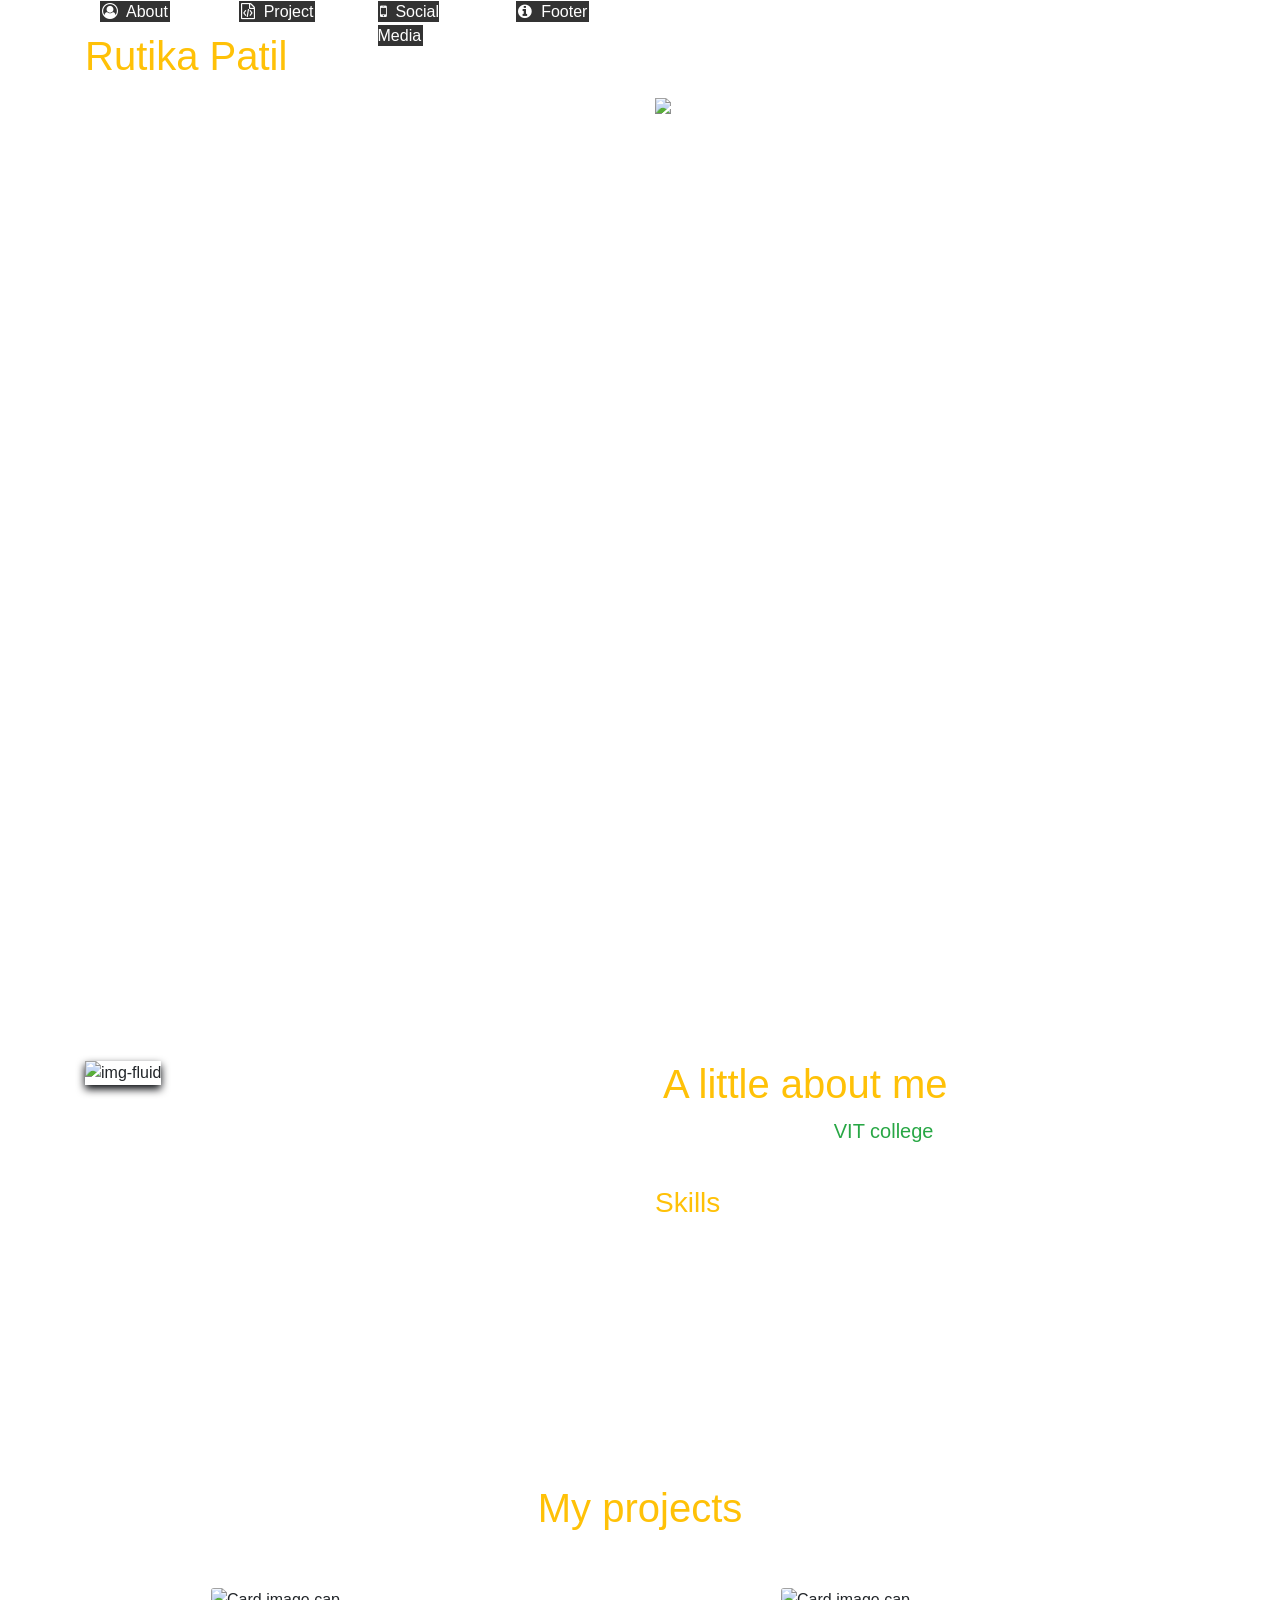
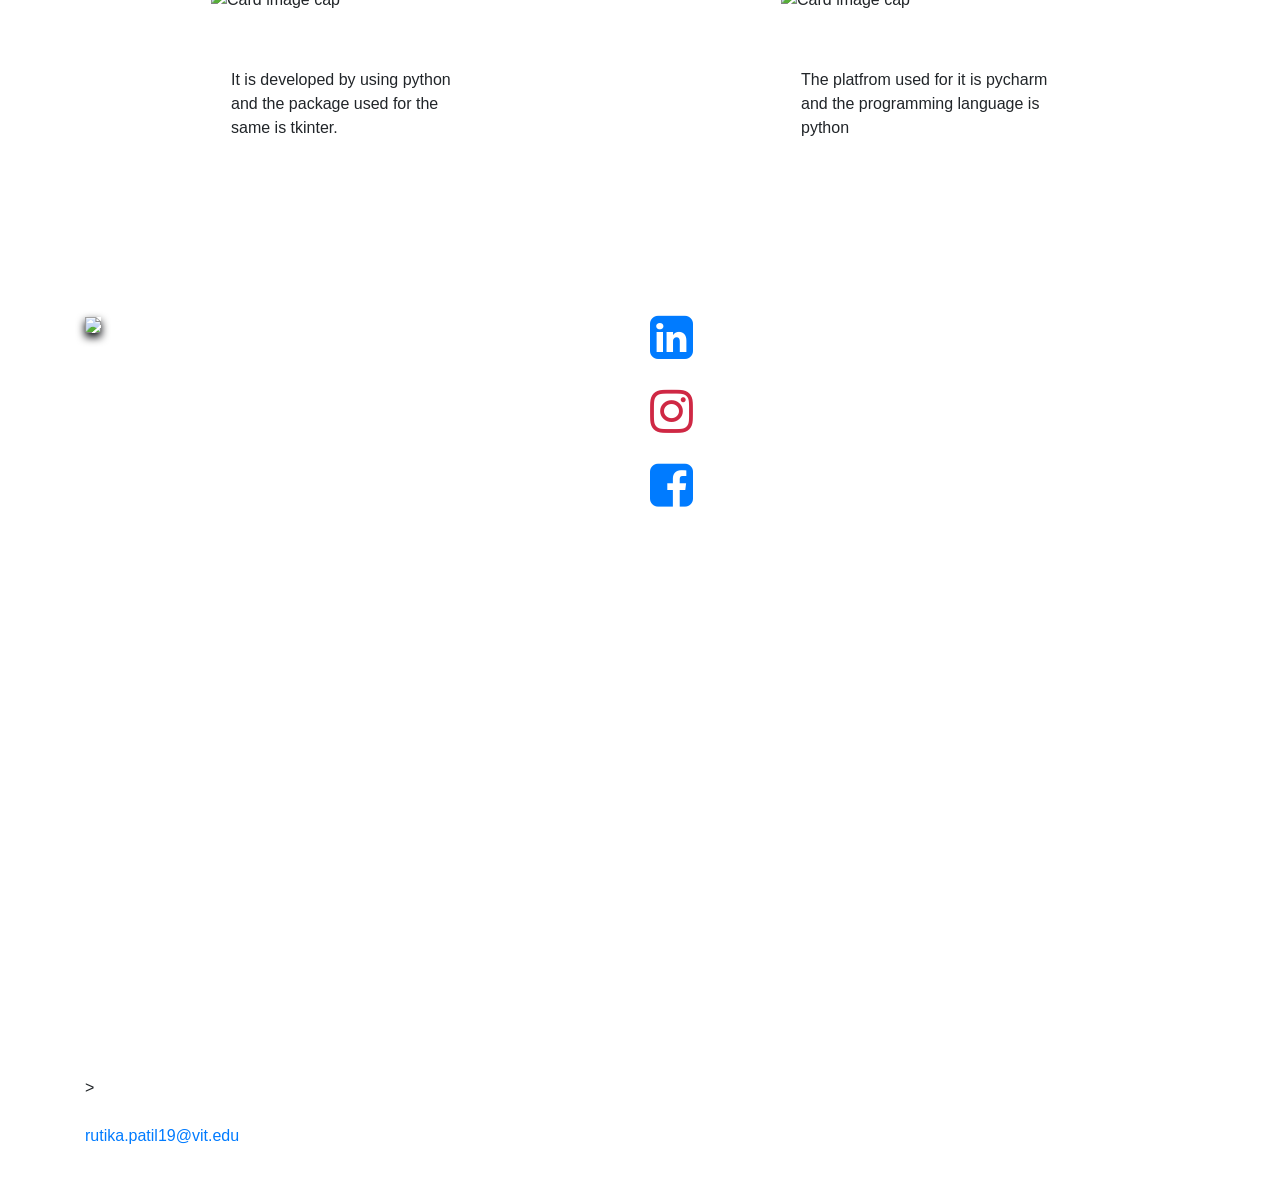
==== index.html @ dd82b7a8 "Add" ====
<!doctype html>
<html lang="en">
  <head>
    <title>Portfolio</title>
    <!-- Required meta tags -->
    <meta charset="utf-8">
    <meta name="viewport" content="width=device-width, initial-scale=1, shrink-to-fit=no">
    <meta name="viewport" content="width=device-width, initial-scale=1.0" >
    <link rel="icon" href="Images/R.png">
    <!-- Bootstrap CSS -->
    <link rel="stylesheet" href="https://stackpath.bootstrapcdn.com/bootstrap/4.3.1/css/bootstrap.min.css" integrity="sha384-ggOyR0iXCbMQv3Xipma34MD+dH/1fQ784/j6cY/iJTQUOhcWr7x9JvoRxT2MZw1T" crossorigin="anonymous">
    <link rel="stylesheet" href="Trf_port.css">
    <link rel="stylesheet" href="https://stackpath.bootstrapcdn.com/font-awesome/4.7.0/css/font-awesome.min.css">
    
  </head>
  <body>
    <div class="container fixed-top">
        <div class="col-6">  
            <div class="row">
                <div class="col-3">
                    <a href="#about" class="text-white navigation-link"><i class="fa fa-user-circle-o" aria-hidden="true"></i> &nbsp;About</a>
                </div>
                <div class="col-3">
                    <a href="#project" class="text-white navigation-link"><i class="fa fa-file-code-o" aria-hidden="true"></i> &nbsp;Project</a>
                </div>
                <div class="col-3">
                    <a href="#media" class="text-white navigation-link"><i class="fa fa-mobile" aria-hidden="true"></i> &nbsp;Social Media</a>
                </div>
                <div class="col-3">
                    <a href="#footer" class="text-white navigation-link"><i class="fa fa-info-circle" aria-hidden="true"></i> &nbsp;Footer</a>
                </div>
            </div>
        </div>  
    </div> 
     
    
    <div class="container main-container">
       <div class="row main_row">
           <div class="col-6">
               
             
              <h1 class="text-warning">Rutika Patil</h1>
              <h3 class="text-white">B.tech Student</h3>  
           </div>
           <div class="col-6 mt-5">
              <img src="Images/girl.png" class="fit">
           </div>
       </div>
    </div>
    <br><br>
    <div id="about" class="container mt-3 pt-5" >
        <div class="row row1 mt-5" >
            <div class="col-6">
                <img src="Images/web1.png" alt="img-fluid">
            </div>
            <div class="col-6  text-white">
                
                <h1 class="text-warning ml-2">A little about me</h1>
                <p>I am student.Currently in <span class="text-success" style="font-size: 20px;">VIT college</span> pusuing Computer engineering.
                    <br>My feild of intrests are web development and cyber security<br>
                    <h3 class="text-warning">Skills</h3>
                    <p>
                        <table>
                            <tr>
                                <th>No.&nbsp;</th>
                                <th>Language &nbsp;</th>
                                <th>Experience</th>
                            </tr>
                            <tr>
                                <td>1</td>
                                <td>Python</td>
                                <td><i class="fa fa-star" aria-hidden="true"></i>
                                    <i class="fa fa-star" aria-hidden="true"></i>
                                    <i class="fa fa-star" aria-hidden="true"></i>
                                    <i class="fa fa-star-half" aria-hidden="true"></i>
                                </td>
                            </tr>
                            <tr>
                                <td>2</td>
                                <td>C language</td>
                                <td><i class="fa fa-star" aria-hidden="true"></i>
                                    <i class="fa fa-star" aria-hidden="true"></i>
                                    <i class="fa fa-star" aria-hidden="true"></i></td>
                            </tr>
                            <tr>
                                <td>3</td>
                                <td>C++</td>
                                <td><i class="fa fa-star" aria-hidden="true"></i>
                                    <i class="fa fa-star" aria-hidden="true"></i>
                                </td>
                            
                            </tr>
                
                        </table>
                    </p>
                </p>
                
            </div>
        </div>
    </div>
    <br><br><br><br>
    <div id="project" class="container main-container">
        <h1 class="text-warning mb-5 pb-2" style="text-align: center;">My projects</h1>
        <div class="row">
            <div class="col-6">   
                <div class="card-image" style="width: 18rem;">
                    <img class="card-img" src="Images/p2.png" alt="Card image cap">
                    <div class="card-body">
                       <h5 class="card-title text-white" style="text-align: center;">Quiz Desktop Application</h5>
                       <p>It is developed by using python and the package used for the same is tkinter.</p>
                    </div>
                </div>
            </div>
            <div class="col-6">   
                <div class="card-image" style="width: 18rem;">
                    <img class="card-img" src="Images/p2.png" alt="Card image cap">
                    <div class="card-body">
                        <h5 class="card-title text-white" style="text-align: center;">Car Racing Game</h5>
                        <p >The platfrom used for it is pycharm and the programming language is python</p>
                    </div>
                </div>
            </div>
         
   
    <div id="media" class="container main-container">
        <h1 class="text-white mb-5 pb-2" style="text-align: center;">Social Media</h1>
        <div class="row">
            <div class="col-6">
        <div class="social img">
            <img src="Images/media.png">
        </div>
    </div>
        <div class="text-white" >
            <div class="col-6">
                
                <div class="row">
                <a href="www.linkedin.com/in/rutika-patil">
                <i class="fa fa-linkedin-square" id="icon" aria-hidden="true"style="font-size: 50px;"></i>&nbsp;&nbsp;&nbsp;</a>
            </div>
            <div class="row">
                <a href="https://instagram.com/rutika_3141?igshid=lzk1i1dpscgb">
                <i class="fa fa-instagram" id="icon" aria-hidden="true" style="font-size: 50px; color: rgb(207, 40, 68)"></i>&nbsp;&nbsp;&nbsp;</a>
                </div>
            <div class="row">
                <a href="https://www.facebook.com/rutika.patil.98871174">
                <i class="fa fa-facebook-square" id="icon" aria-hidden="true"style="font-size: 50px;" style="color: rgb(15, 15, 78);"></i></a>
            </div>
            </div>
        </div>
        </div>
    </div>
    </div>
>
        
    <footer id="footer">
        <p class="text-white">Rutika Patil<br>
        <a href="rutika.patil19@vit.edu">rutika.patil19@vit.edu</a><br>
        <a href="file:///E:\notes\Rutika RESUME.docx" class="text-white" >Download Resume!!</a>
    </p>
      </footer>
   
    <!-- Optional JavaScript -->
    <!-- jQuery first, then Popper.js, then Bootstrap JS -->
    <script src="https://code.jquery.com/jquery-3.3.1.slim.min.js" integrity="sha384-q8i/X+965DzO0rT7abK41JStQIAqVgRVzpbzo5smXKp4YfRvH+8abtTE1Pi6jizo" crossorigin="anonymous"></script>
    <script src="https://cdnjs.cloudflare.com/ajax/libs/popper.js/1.14.7/umd/popper.min.js" integrity="sha384-UO2eT0CpHqdSJQ6hJty5KVphtPhzWj9WO1clHTMGa3JDZwrnQq4sF86dIHNDz0W1" crossorigin="anonymous"></script>
    <script src="https://stackpath.bootstrapcdn.com/bootstrap/4.3.1/js/bootstrap.min.js" integrity="sha384-JjSmVgyd0p3pXB1rRibZUAYoIIy6OrQ6VrjIEaFf/nJGzIxFDsf4x0xIM+B07jRM" crossorigin="anonymous"></script>
    <script src="https://ajax.googleapis.com/ajax/libs/jquery/3.3.1/jquery.min.js"></script>
<script>
$(document).ready(function(){
  // Add smooth scrolling to all links
  $("a").on('click', function(event) {

    // Make sure this.hash has a value before overriding default behavior
    if (this.hash !== "") {
      // Prevent default anchor click behavior
      event.preventDefault();

      // Store hash
      var hash = this.hash;

      // Using jQuery's animate() method to add smooth page scroll
      // The optional number (800) specifies the number of milliseconds it takes to scroll to the specified area
      $('html, body').animate({
        scrollTop: $(hash).offset().top
      }, 1000, function(){

        // Add hash (#) to URL when done scrolling (default click behavior)
        window.location.hash = hash;
      });
    } // End if
  });
});
</script>  
</body>
</html>
---- Trf_port.css ----
body
{
    background: url("Images/2.jpg");
    scroll-behavior: smooth;
    background-repeat: no-repeat;
    background-size: 100% 100%;
    
    
}


.navigation-link
{
    border: 2px solid transparent;
    background-color: rgba(0, 0, 0, 0.8);
}

.navigation-link:hover
{
    text-decoration: none;
    border-bottom: 2px solid yellow;
    transition: 0.5s ease;
}

.main-container
{
    min-height: 100vh;
    padding-top: 2rem;
}



.main_row
{
    display: flex;
    justify-content: center;
    align-items: center;
    
   
}

.main_row img
{
    /*resize the image according to size of browser*/
    max-width: 100%;
    max-height: auto;
    margin: auto;
    
}

.main_row img:hover
{
    
    transition: 0.5;
    color: white;
    opacity: 0.8;
}

.social img
{
    max-width: 100%;
    max-height: 100vh;
    margin: auto; 
    box-shadow: 0 4px 8px 0 rgb(0, 3, 7);  
}


.row1 img
{
    max-width: 100%;
    max-height: 100vh;
    margin: auto;
    box-shadow: 0 4px 8px 0  rgb(0, 3, 7);
}
.card-image{
    
    max-width: 100%;
    max-height: 100vh;
    margin: auto; 
}

#icon
{
    margin-left: 10px;
}
.card-image:hover
{
    box-shadow:0 4px 8px 0 rgba(0, 0, 0, 0.8);
    transition: 0.5;
    color: white;
    opacity: 0.8;
    

}
.resume img
{
    
    height: 300px;
    width: 700px;
     
}
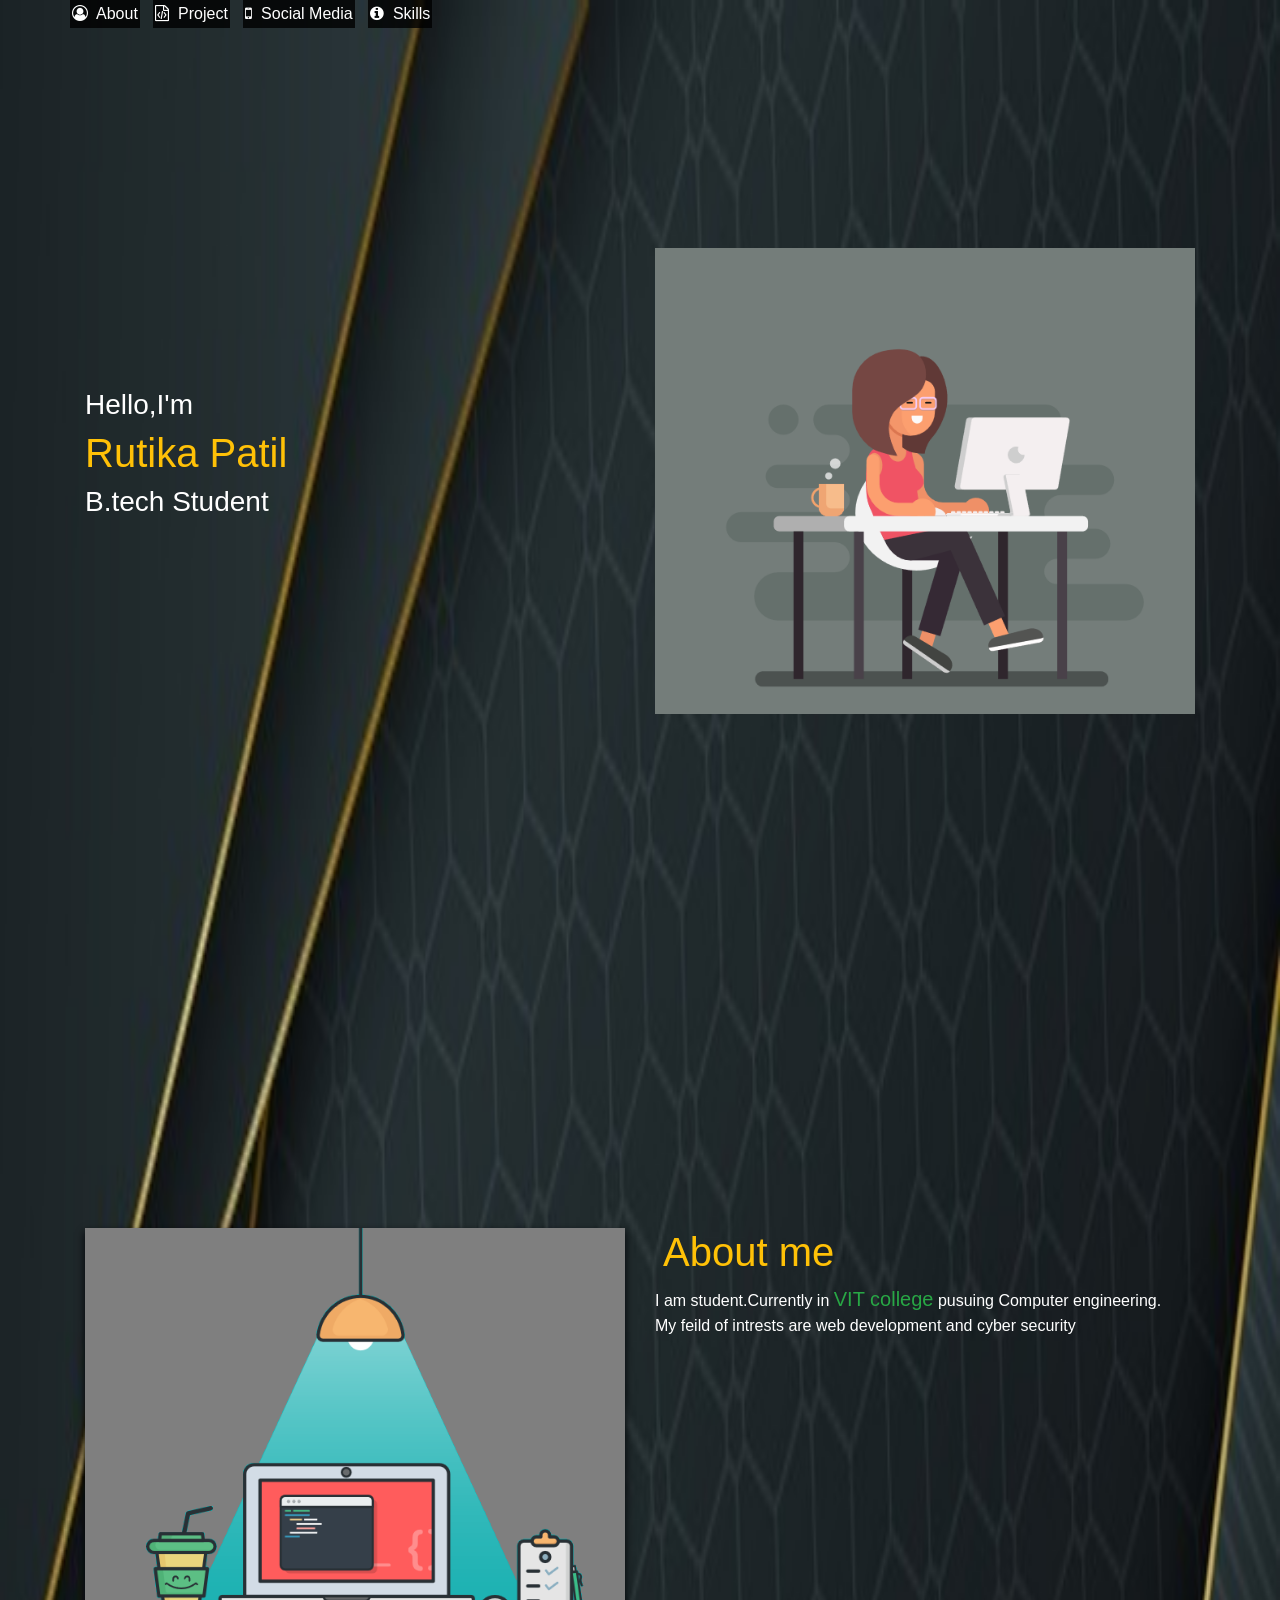
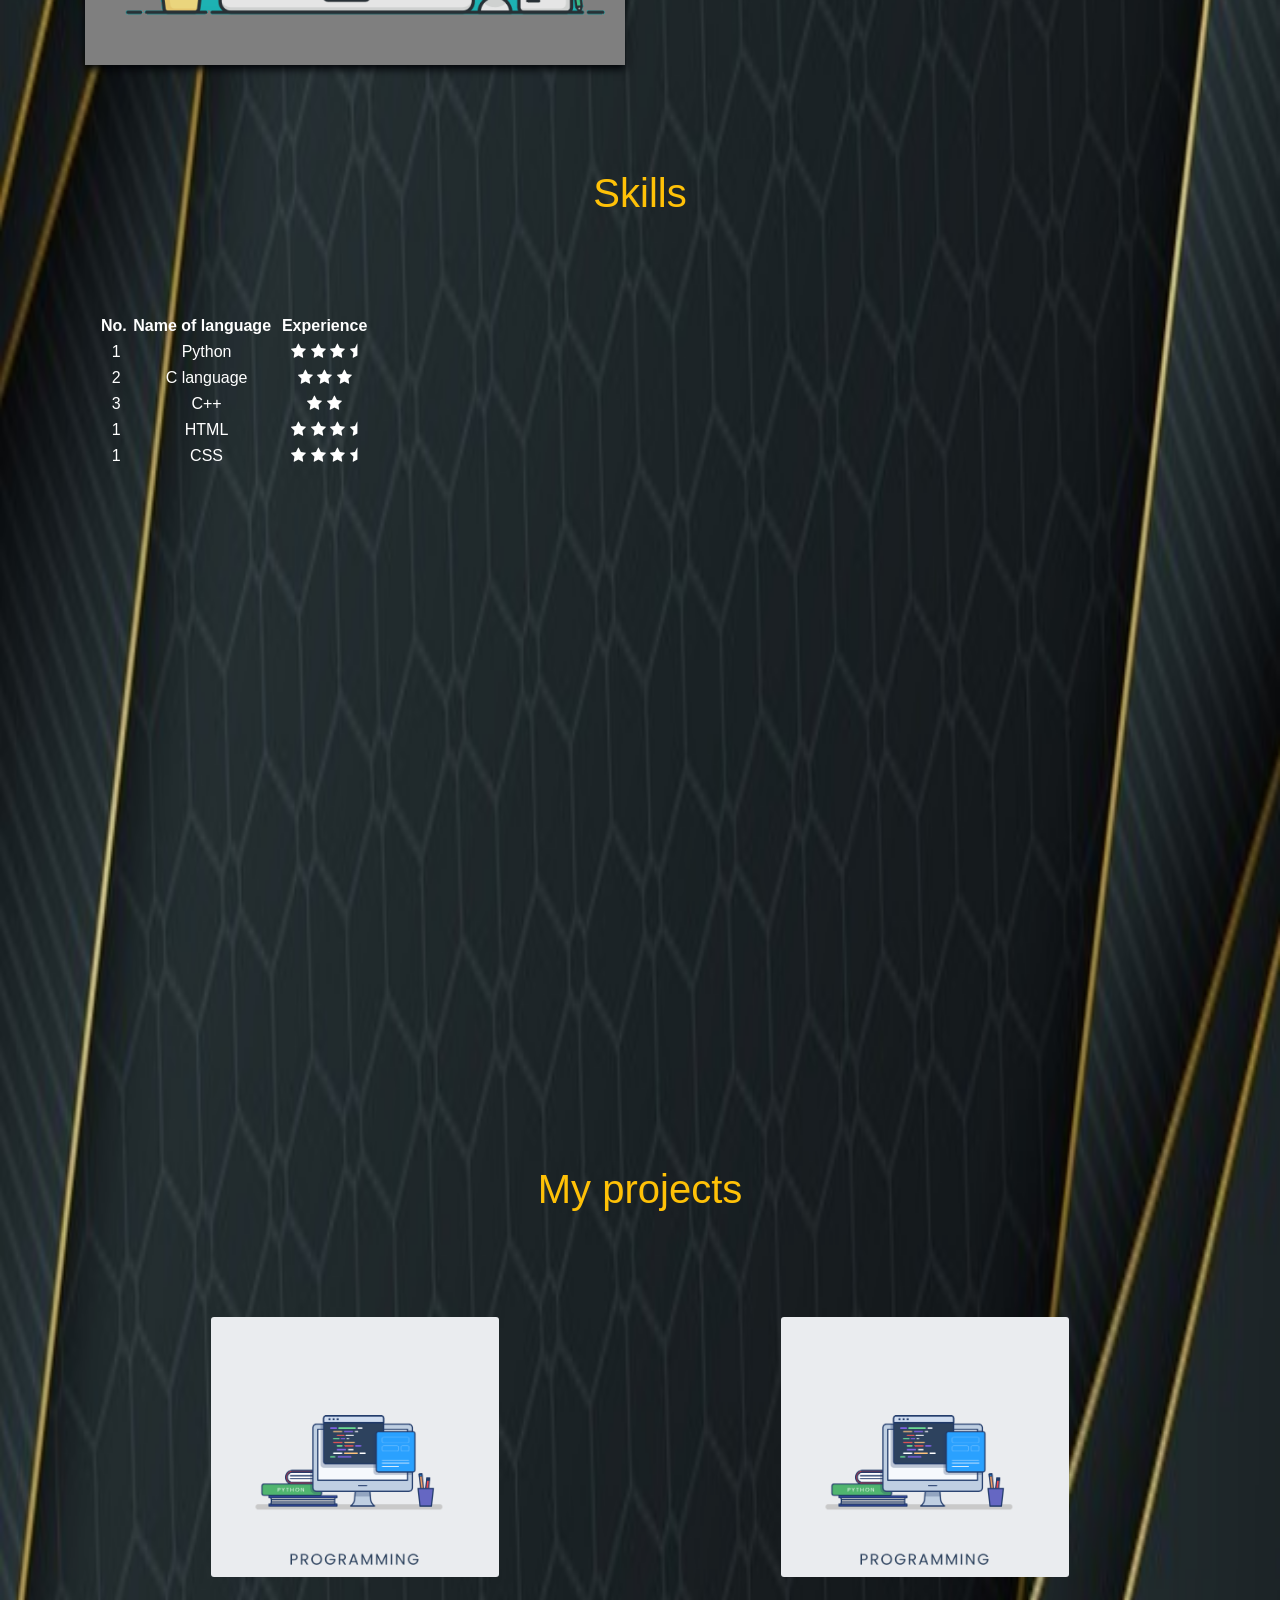
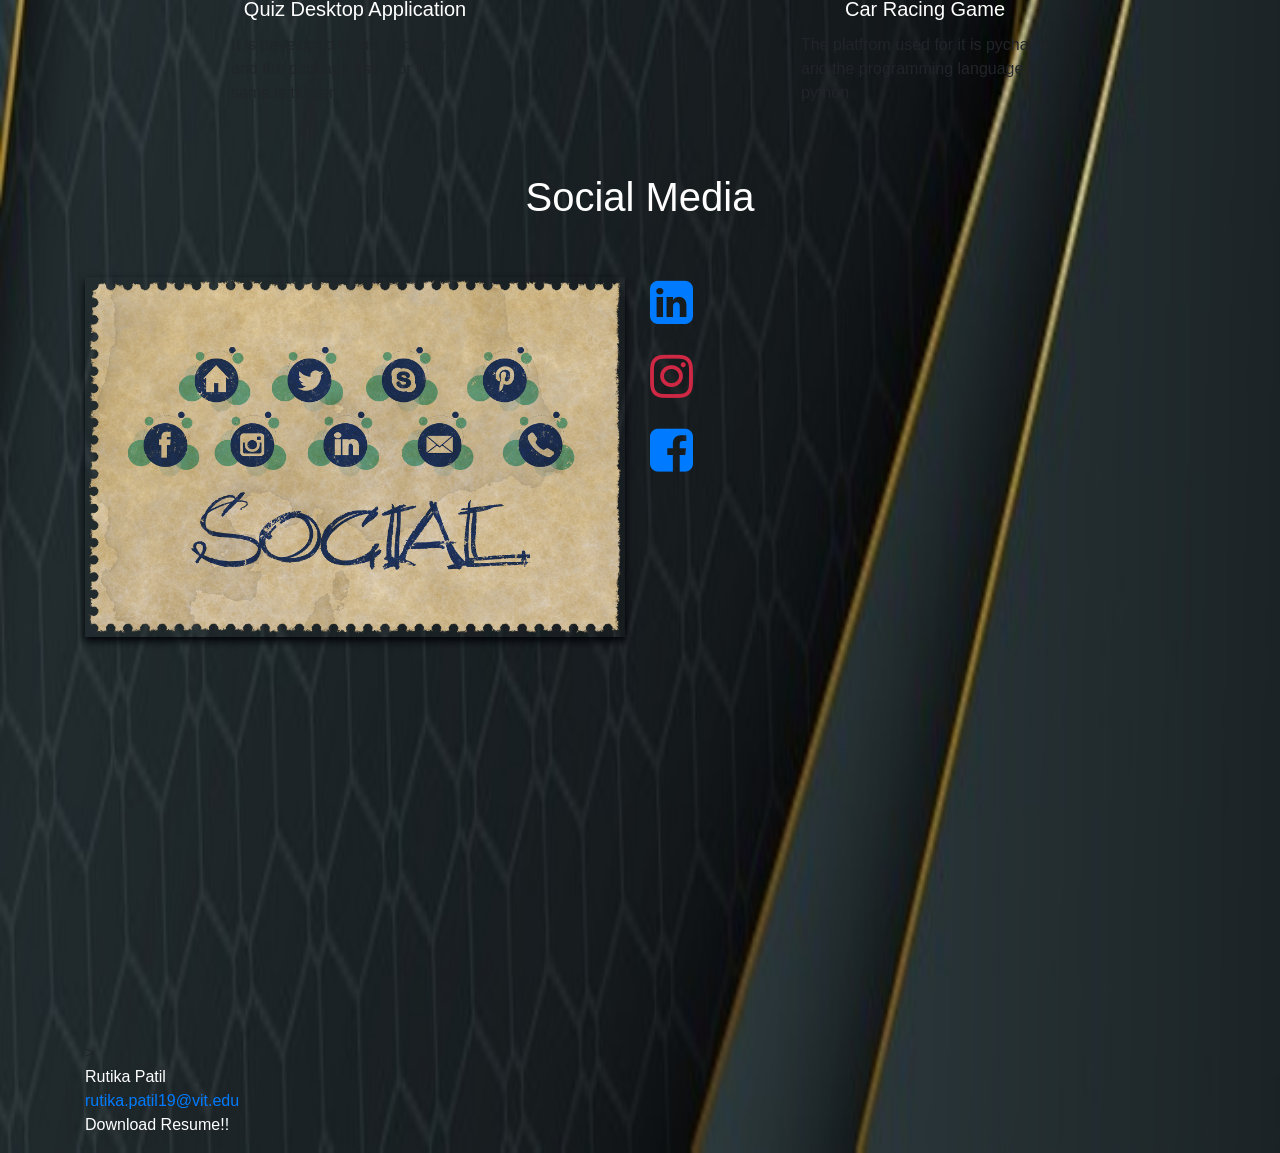
==== commit 044f14d9: "Add" ====
--- a/index.html
+++ b/index.html
@@ -15,30 +15,33 @@
   </head>
   <body>
     <div class="container fixed-top">
-        <div class="col-6">  
+         
             <div class="row">
-                <div class="col-3">
+               
                     <a href="#about" class="text-white navigation-link"><i class="fa fa-user-circle-o" aria-hidden="true"></i> &nbsp;About</a>
-                </div>
-                <div class="col-3">
+                
+                &nbsp; &nbsp;
+                
                     <a href="#project" class="text-white navigation-link"><i class="fa fa-file-code-o" aria-hidden="true"></i> &nbsp;Project</a>
-                </div>
-                <div class="col-3">
+                
+                &nbsp; &nbsp;
+                
                     <a href="#media" class="text-white navigation-link"><i class="fa fa-mobile" aria-hidden="true"></i> &nbsp;Social Media</a>
-                </div>
-                <div class="col-3">
-                    <a href="#footer" class="text-white navigation-link"><i class="fa fa-info-circle" aria-hidden="true"></i> &nbsp;Footer</a>
-                </div>
+               
+                &nbsp; &nbsp;
+               
+                    <a href="#footer" class="text-white navigation-link"><i class="fa fa-info-circle" aria-hidden="true"></i> &nbsp;Skills</a>
+               
             </div>
         </div>  
     </div> 
-     
+    <br> <br> <br> <br><br><br><br>
     
     <div class="container main-container">
        <div class="row main_row">
            <div class="col-6">
-               
              
+              <h3 class="text-white">Hello,I'm</h3>
               <h1 class="text-warning">Rutika Patil</h1>
               <h3 class="text-white">B.tech Student</h3>  
            </div>
@@ -55,15 +58,20 @@
             </div>
             <div class="col-6  text-white">
                 
-                <h1 class="text-warning ml-2">A little about me</h1>
+                <h1 class="text-warning ml-2">About me</h1>
                 <p>I am student.Currently in <span class="text-success" style="font-size: 20px;">VIT college</span> pusuing Computer engineering.
                     <br>My feild of intrests are web development and cyber security<br>
-                    <h3 class="text-warning">Skills</h3>
-                    <p>
-                        <table>
-                            <tr>
+                </div>  
+        </div>       
+                <div id="footer" class="container main-container" style="text-align: center;">
+                    <br><br><br>
+                    <h1 class="text-warning">Skills</h1>
+                    <p style="text-align: center;">
+                        <br><br><br>
+                        <table class="text-white" >
+                            <tr >
                                 <th>No.&nbsp;</th>
-                                <th>Language &nbsp;</th>
+                                <th>Name of language &nbsp;</th>
                                 <th>Experience</th>
                             </tr>
                             <tr>
@@ -81,7 +89,7 @@
                                 <td><i class="fa fa-star" aria-hidden="true"></i>
                                     <i class="fa fa-star" aria-hidden="true"></i>
                                     <i class="fa fa-star" aria-hidden="true"></i></td>
-                            </tr>
+                            </tr >
                             <tr>
                                 <td>3</td>
                                 <td>C++</td>
@@ -89,18 +97,38 @@
                                     <i class="fa fa-star" aria-hidden="true"></i>
                                 </td>
                             
+                            </tr>
+                            <tr>
+                                <td>1</td>
+                                <td>HTML</td>
+                                <td><i class="fa fa-star" aria-hidden="true"></i>
+                                    <i class="fa fa-star" aria-hidden="true"></i>
+                                    <i class="fa fa-star" aria-hidden="true"></i>
+                                    <i class="fa fa-star-half" aria-hidden="true"></i>
+                                </td>
+                            </tr>
+                            <tr>
+                                <td>1</td>
+                                <td>CSS</td>
+                                <td><i class="fa fa-star" aria-hidden="true"></i>
+                                    <i class="fa fa-star" aria-hidden="true"></i>
+                                    <i class="fa fa-star" aria-hidden="true"></i>
+                                    <i class="fa fa-star-half" aria-hidden="true"></i>
+                                </td>
                             </tr>
                 
                         </table>
                     </p>
                 </p>
-                
+            </div>  
             </div>
         </div>
     </div>
     <br><br><br><br>
     <div id="project" class="container main-container">
+        <br><br><br>
         <h1 class="text-warning mb-5 pb-2" style="text-align: center;">My projects</h1>
+        <br><br>
         <div class="row">
             <div class="col-6">   
                 <div class="card-image" style="width: 18rem;">
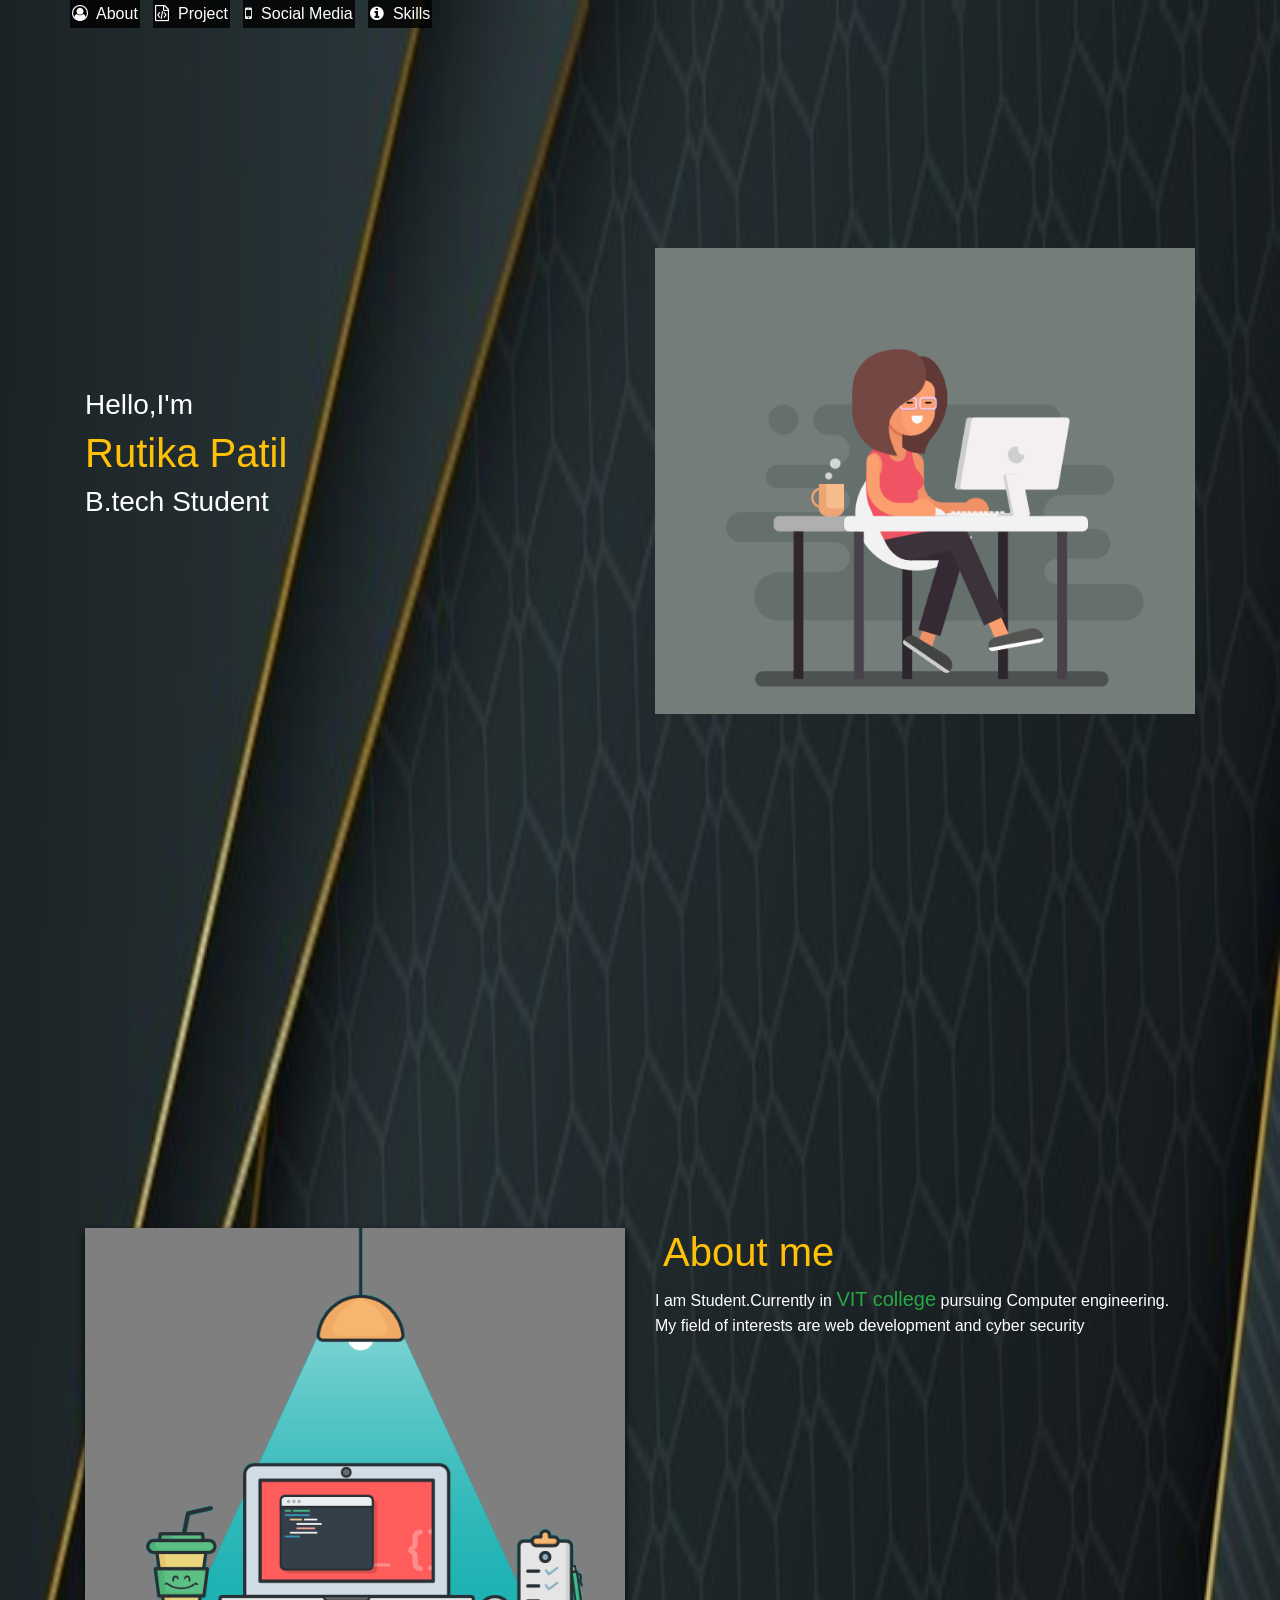
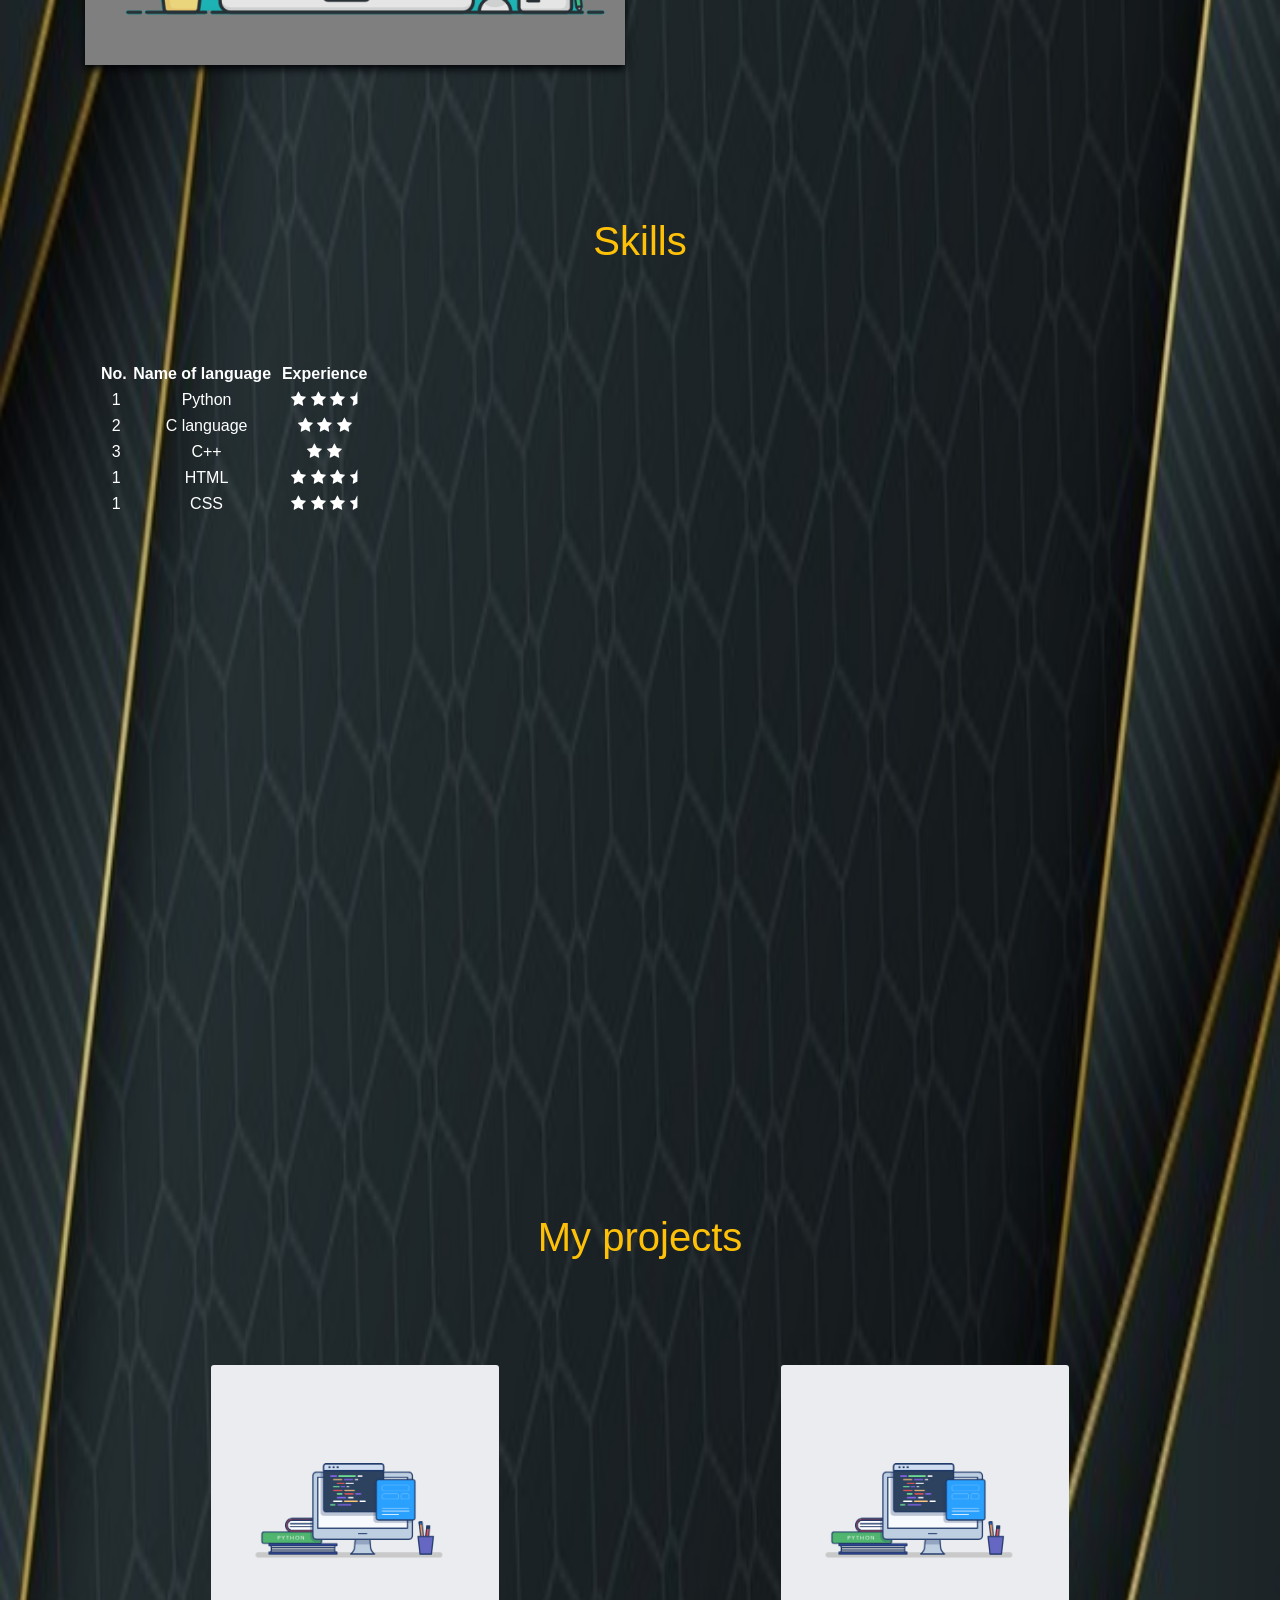
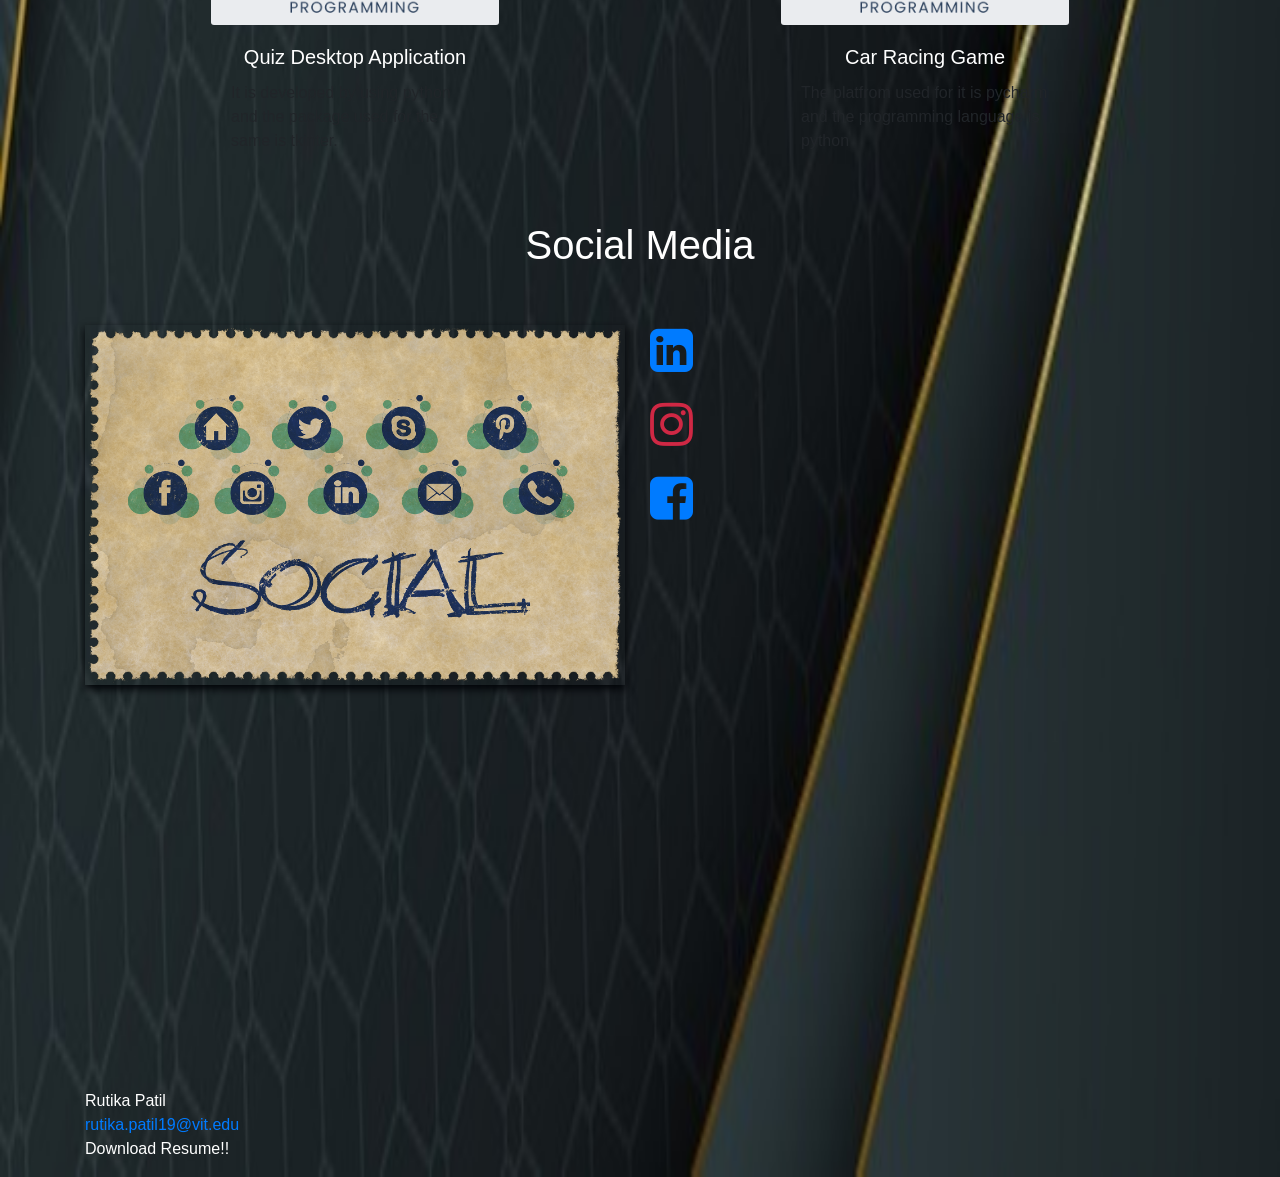
==== commit 501d8a70: "Add" ====
--- a/index.html
+++ b/index.html
@@ -59,10 +59,11 @@
             <div class="col-6  text-white">
                 
                 <h1 class="text-warning ml-2">About me</h1>
-                <p>I am student.Currently in <span class="text-success" style="font-size: 20px;">VIT college</span> pusuing Computer engineering.
-                    <br>My feild of intrests are web development and cyber security<br>
+                <p>I am Student.Currently in <span class="text-success" style="font-size: 20px;">VIT college</span> pursuing Computer engineering.
+                    <br>My field of interests are web development and cyber security<br>
                 </div>  
         </div>       
+        <br><br>
                 <div id="footer" class="container main-container" style="text-align: center;">
                     <br><br><br>
                     <h1 class="text-warning">Skills</h1>
@@ -178,12 +179,12 @@
         </div>
     </div>
     </div>
->
+
         
     <footer id="footer">
         <p class="text-white">Rutika Patil<br>
         <a href="rutika.patil19@vit.edu">rutika.patil19@vit.edu</a><br>
-        <a href="file:///E:\notes\Rutika RESUME.docx" class="text-white" >Download Resume!!</a>
+        <a href="file:/// RESUME.docx" class="text-white" >Download Resume!!</a>
     </p>
       </footer>
    
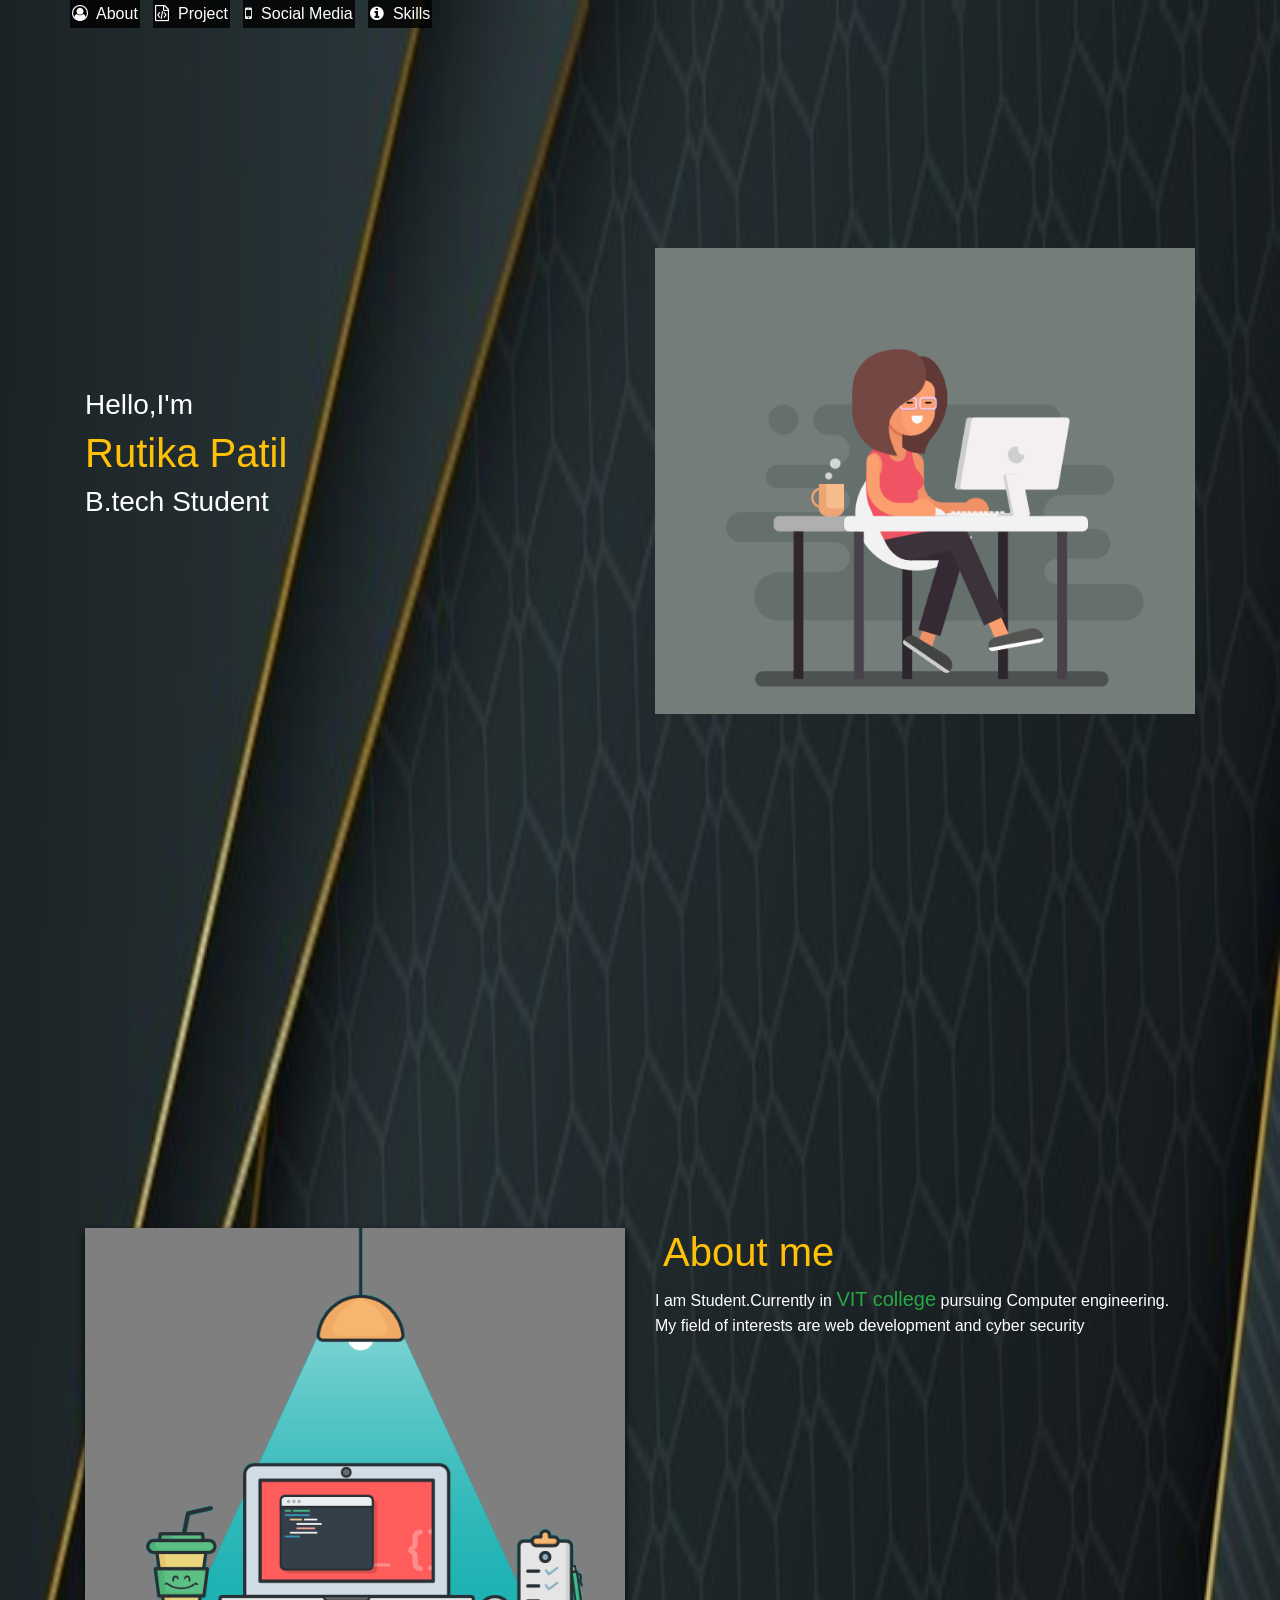
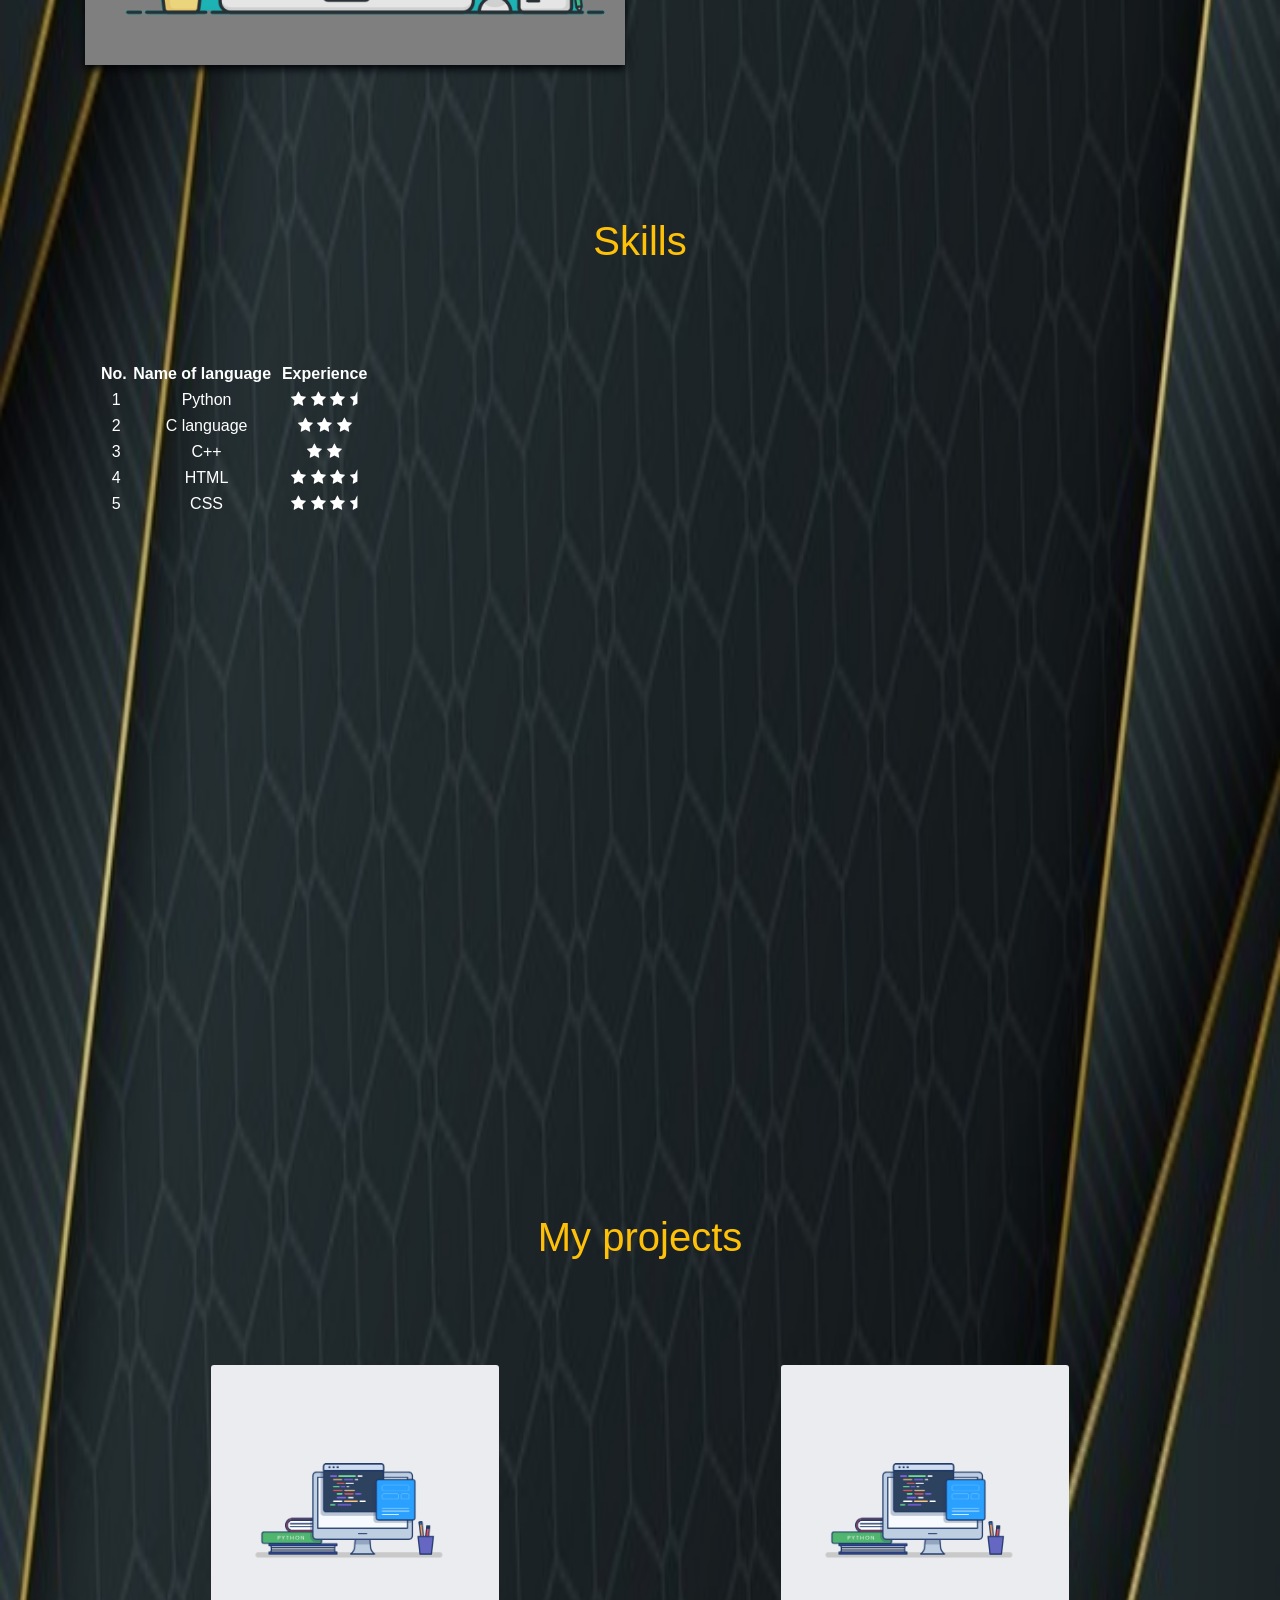
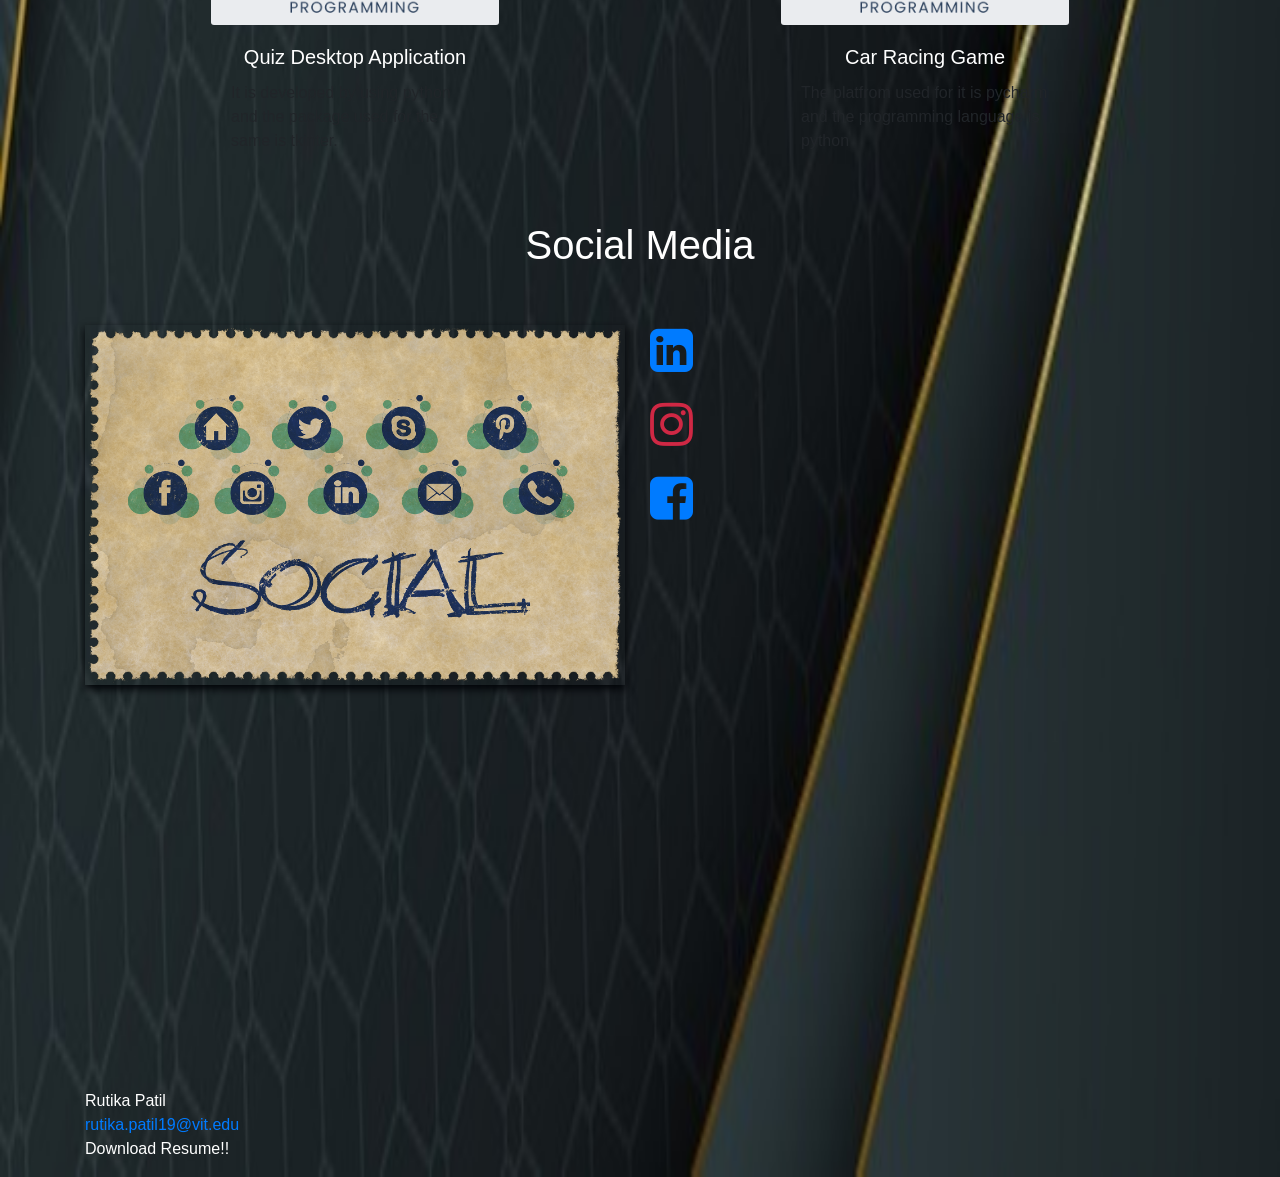
==== commit d1a7fb3e: "add" ====
--- a/index.html
+++ b/index.html
@@ -100,7 +100,7 @@
                             
                             </tr>
                             <tr>
-                                <td>1</td>
+                                <td>4</td>
                                 <td>HTML</td>
                                 <td><i class="fa fa-star" aria-hidden="true"></i>
                                     <i class="fa fa-star" aria-hidden="true"></i>
@@ -109,7 +109,7 @@
                                 </td>
                             </tr>
                             <tr>
-                                <td>1</td>
+                                <td>5</td>
                                 <td>CSS</td>
                                 <td><i class="fa fa-star" aria-hidden="true"></i>
                                     <i class="fa fa-star" aria-hidden="true"></i>
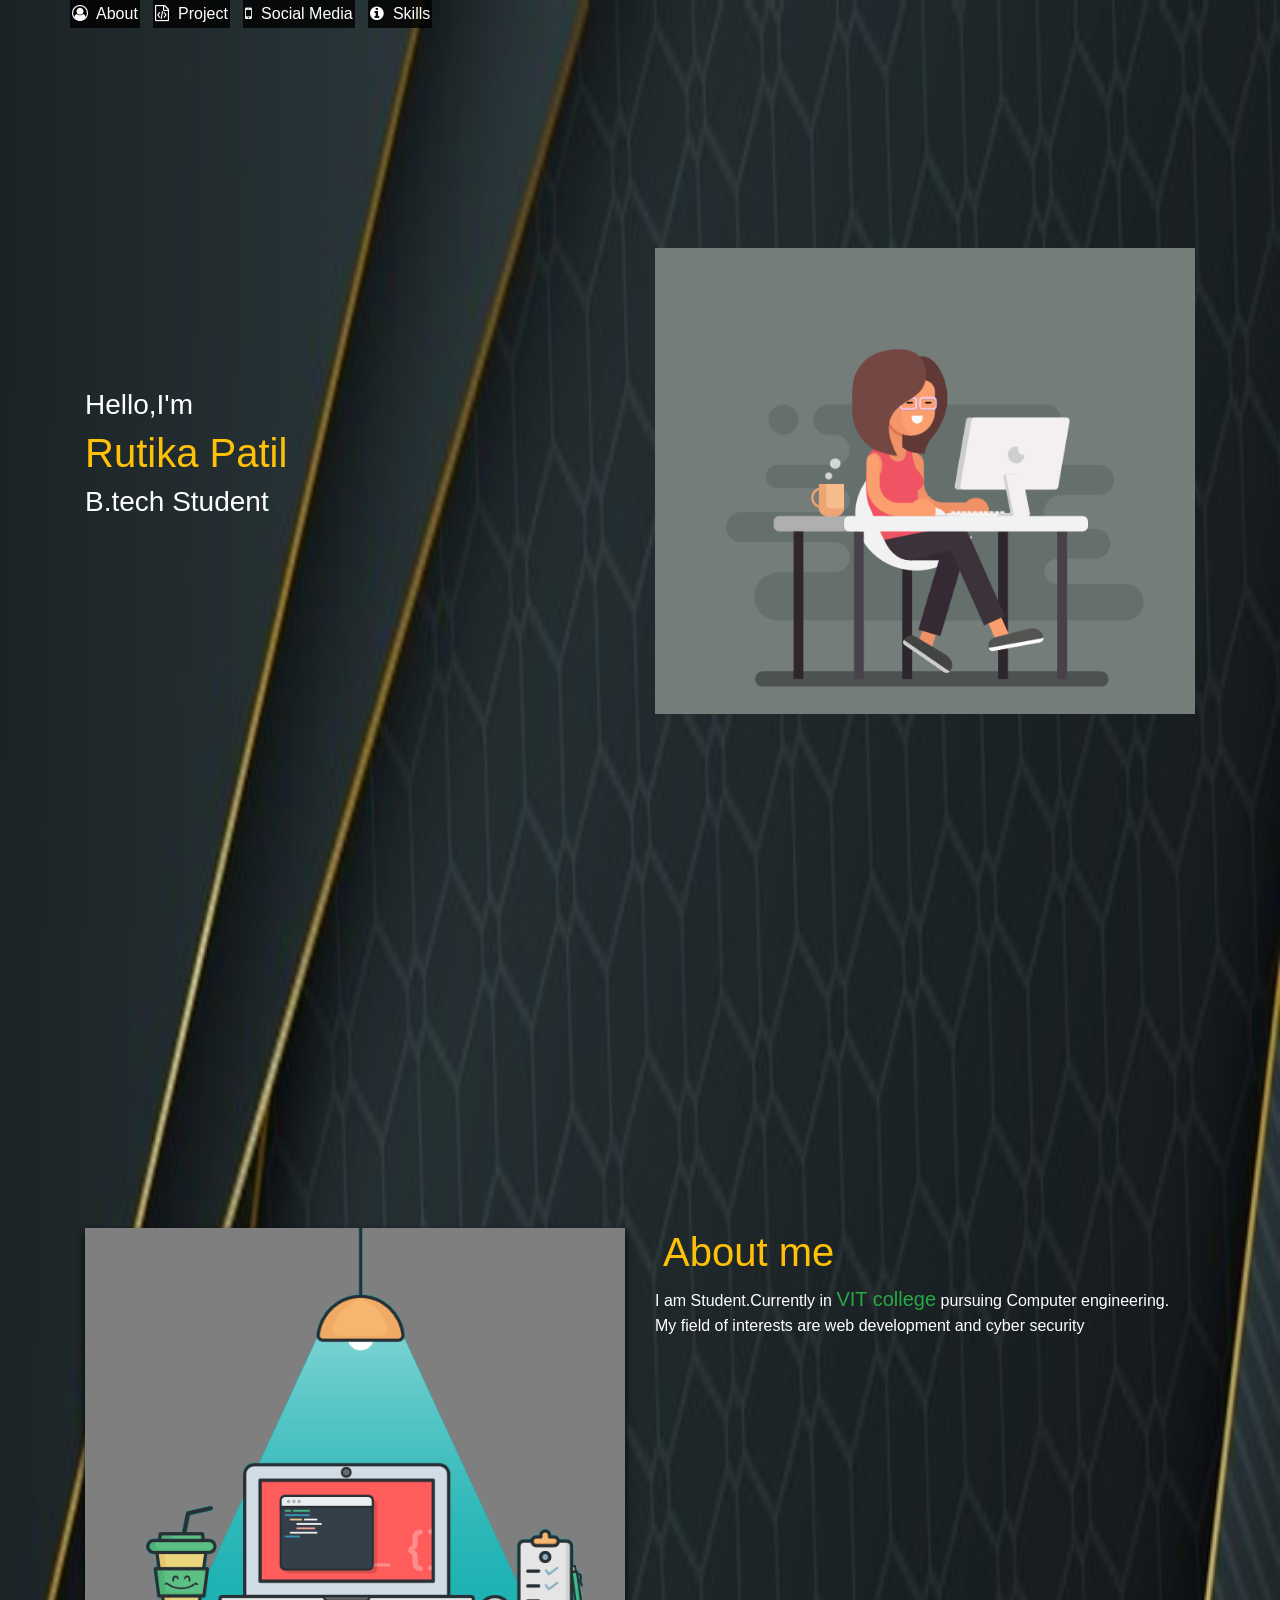
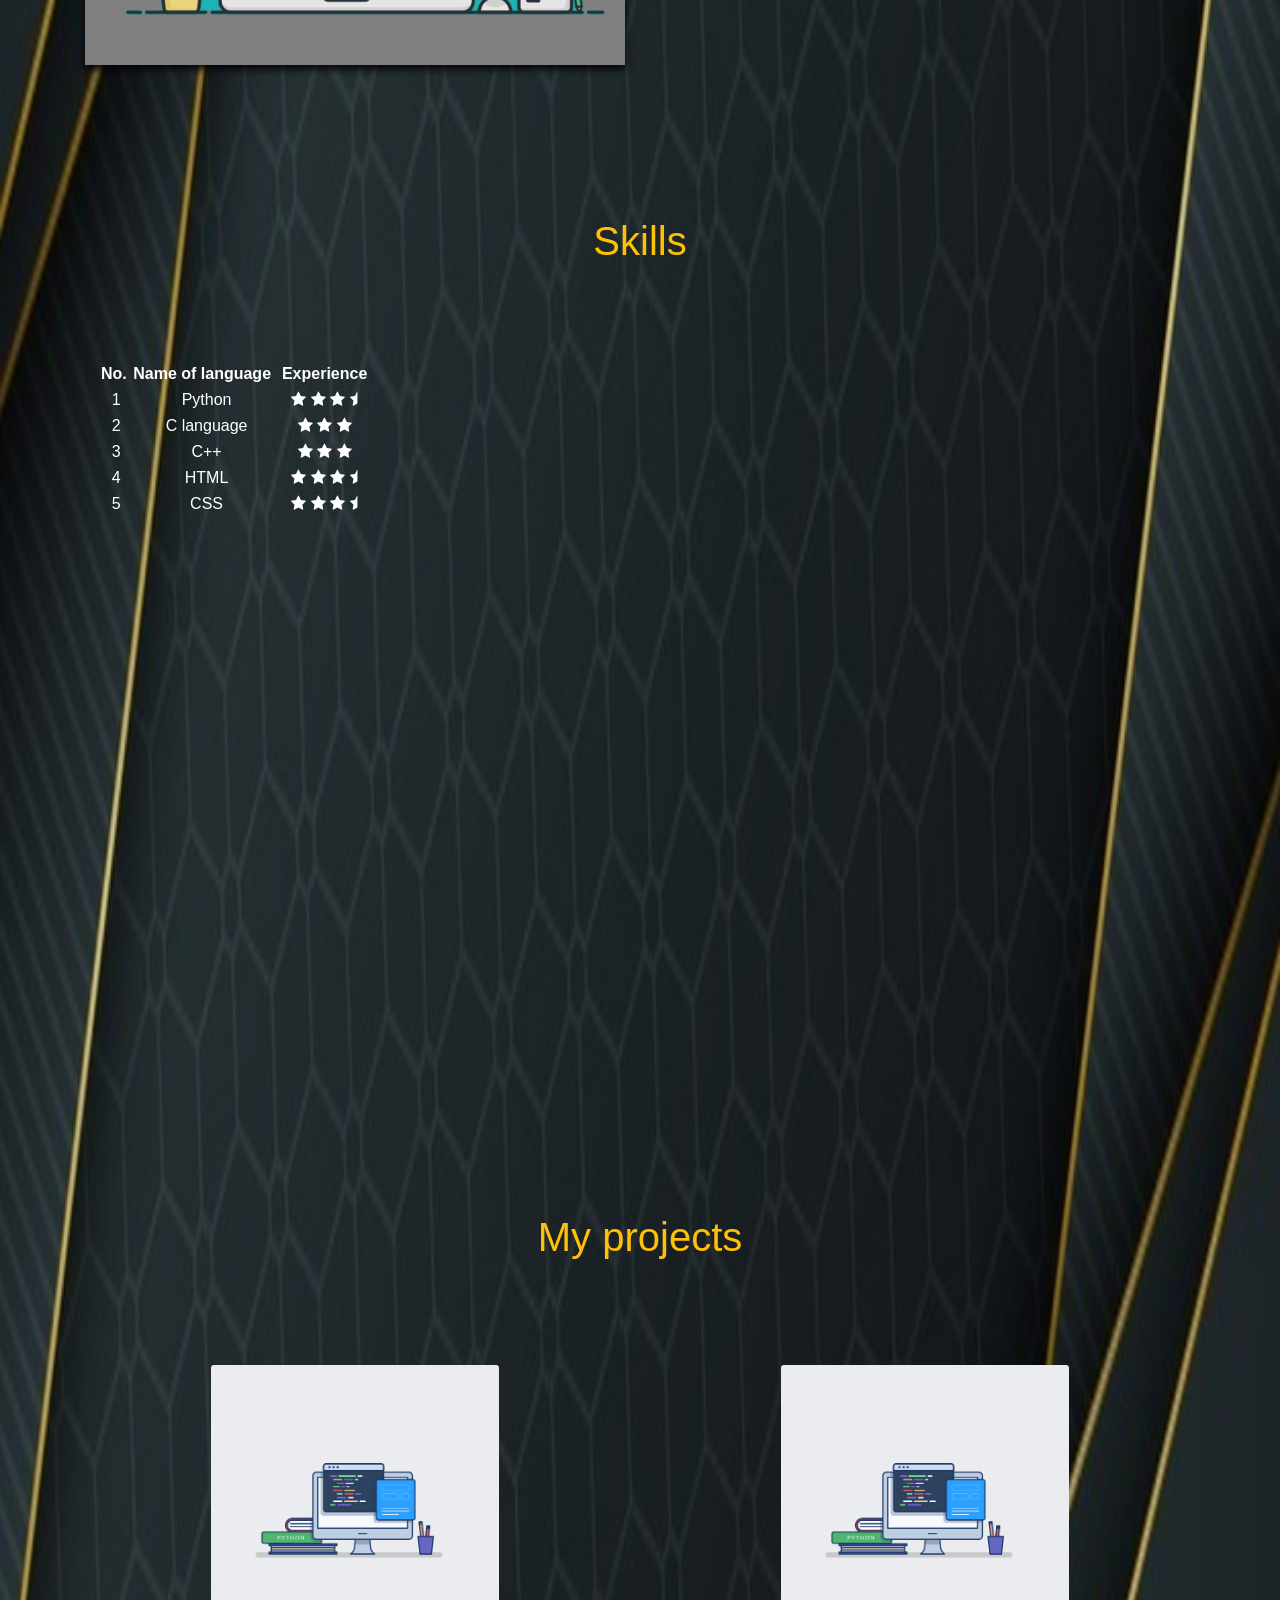
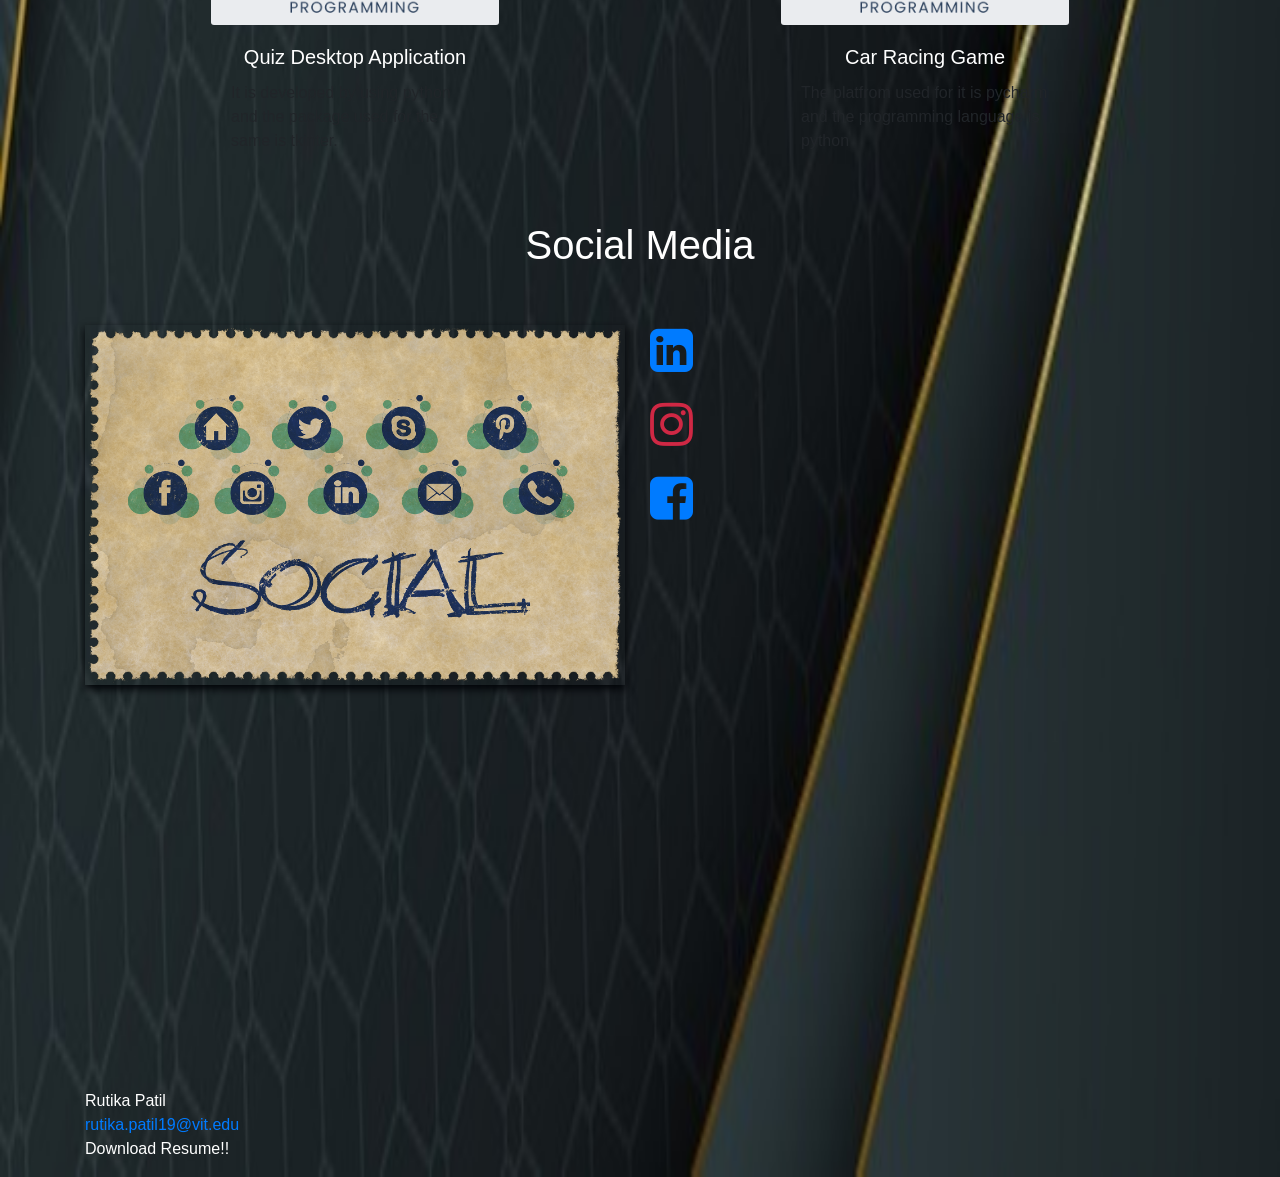
==== commit 2900cd79: "add" ====
--- a/index.html
+++ b/index.html
@@ -96,6 +96,7 @@
                                 <td>C++</td>
                                 <td><i class="fa fa-star" aria-hidden="true"></i>
                                     <i class="fa fa-star" aria-hidden="true"></i>
+                                    <i class="fa fa-star" aria-hidden="true"></i>
                                 </td>
                             
                             </tr>
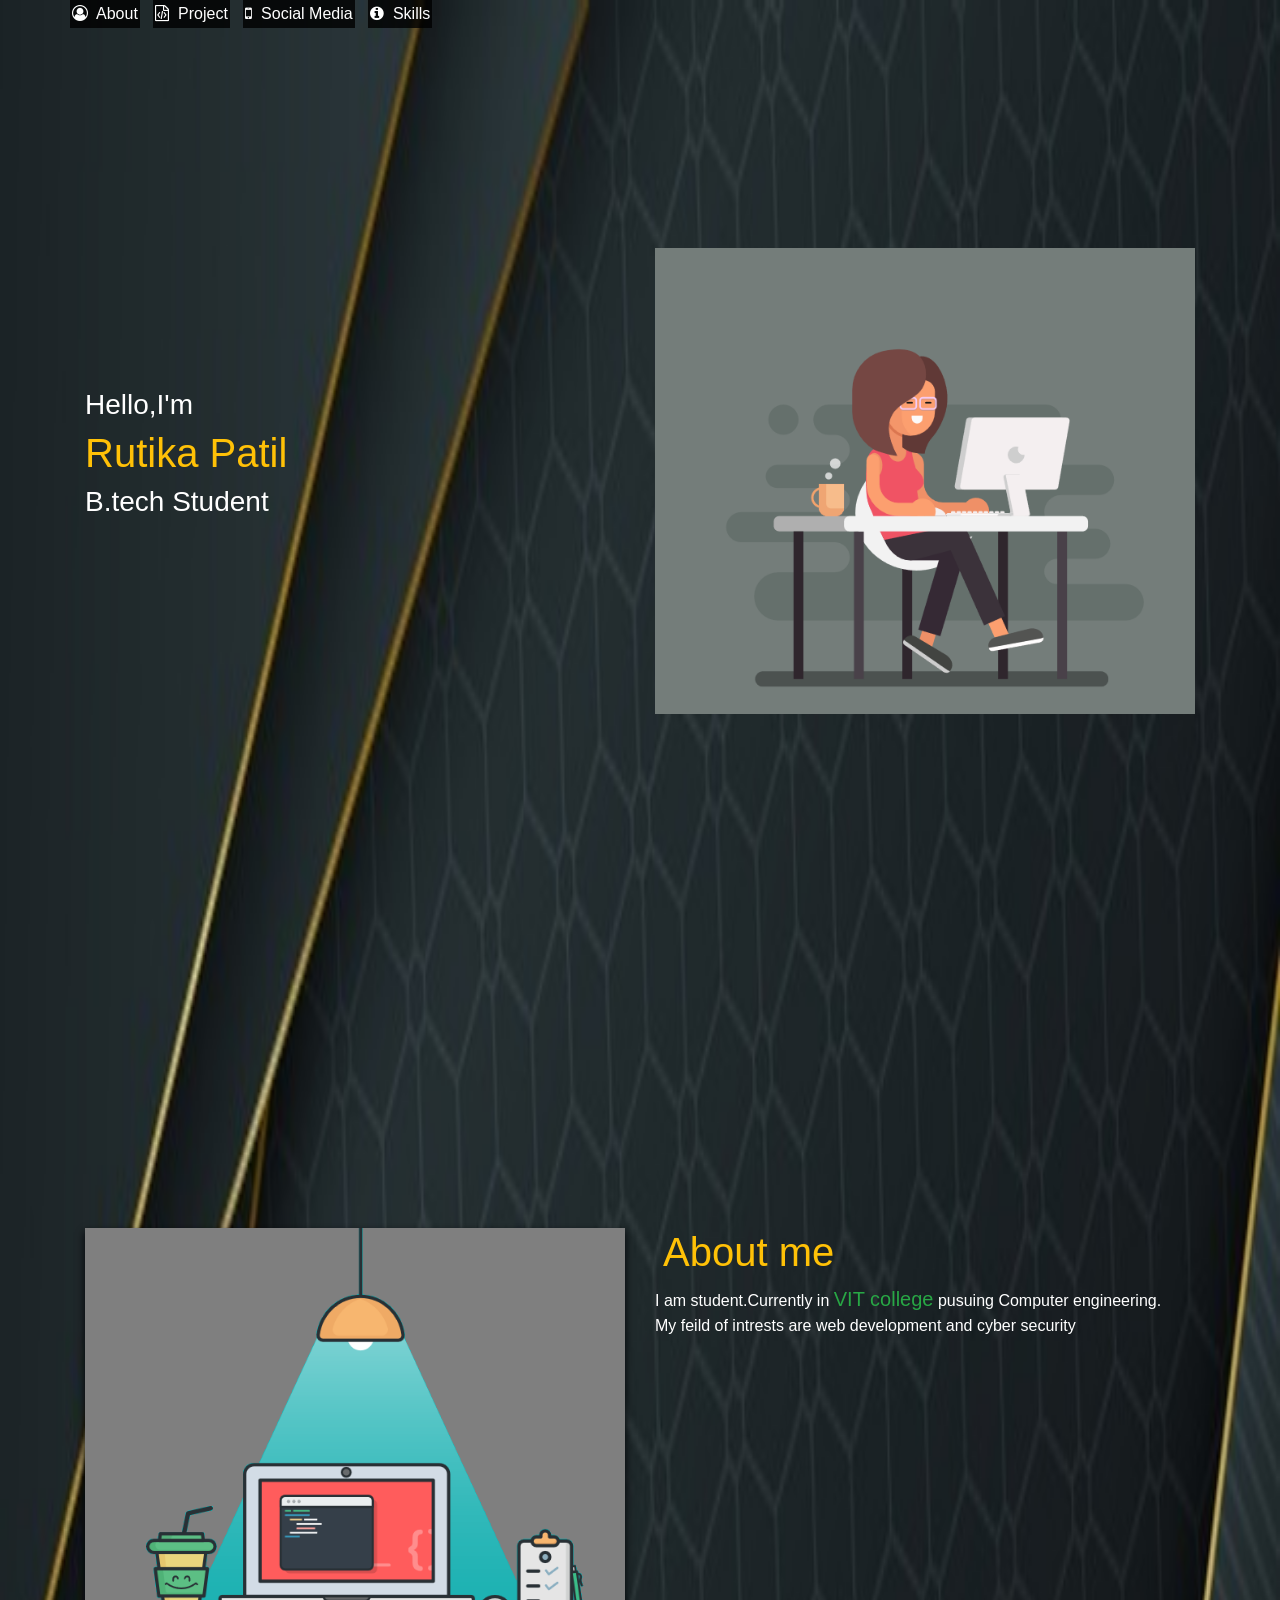
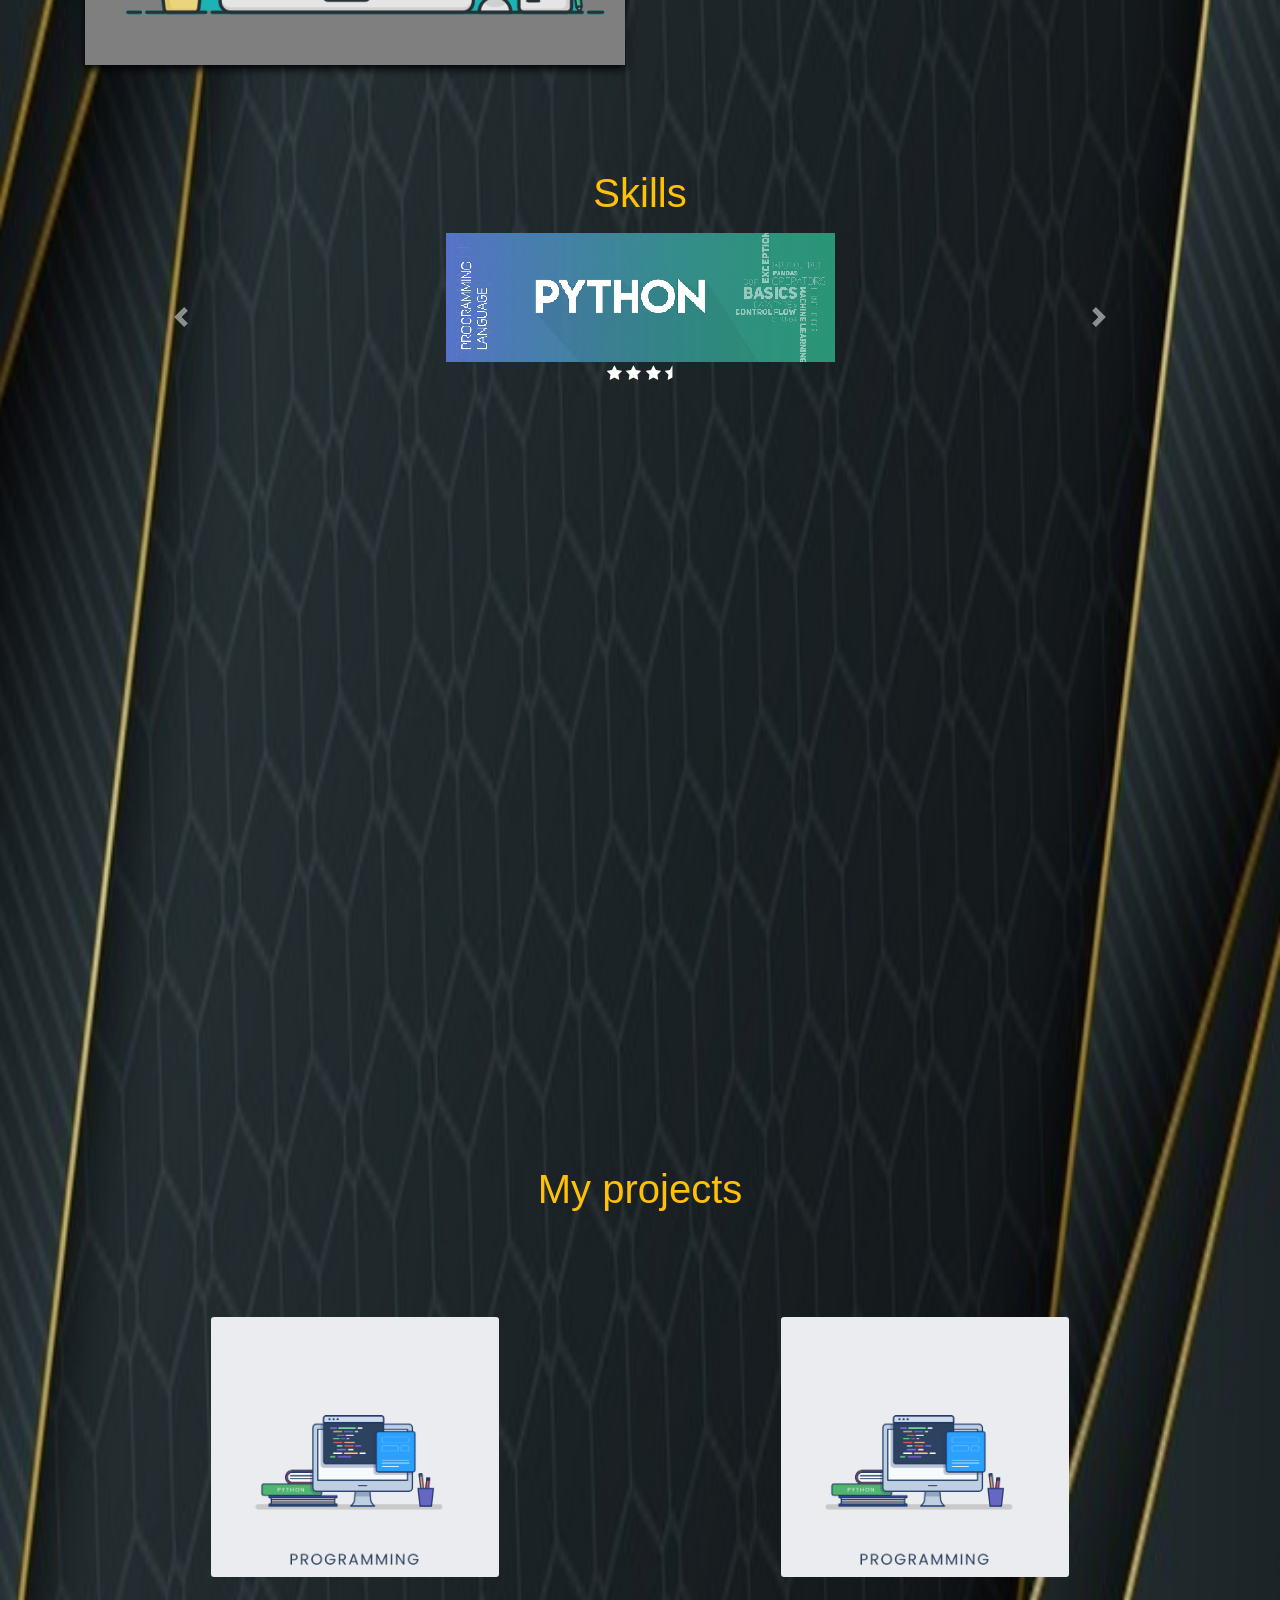
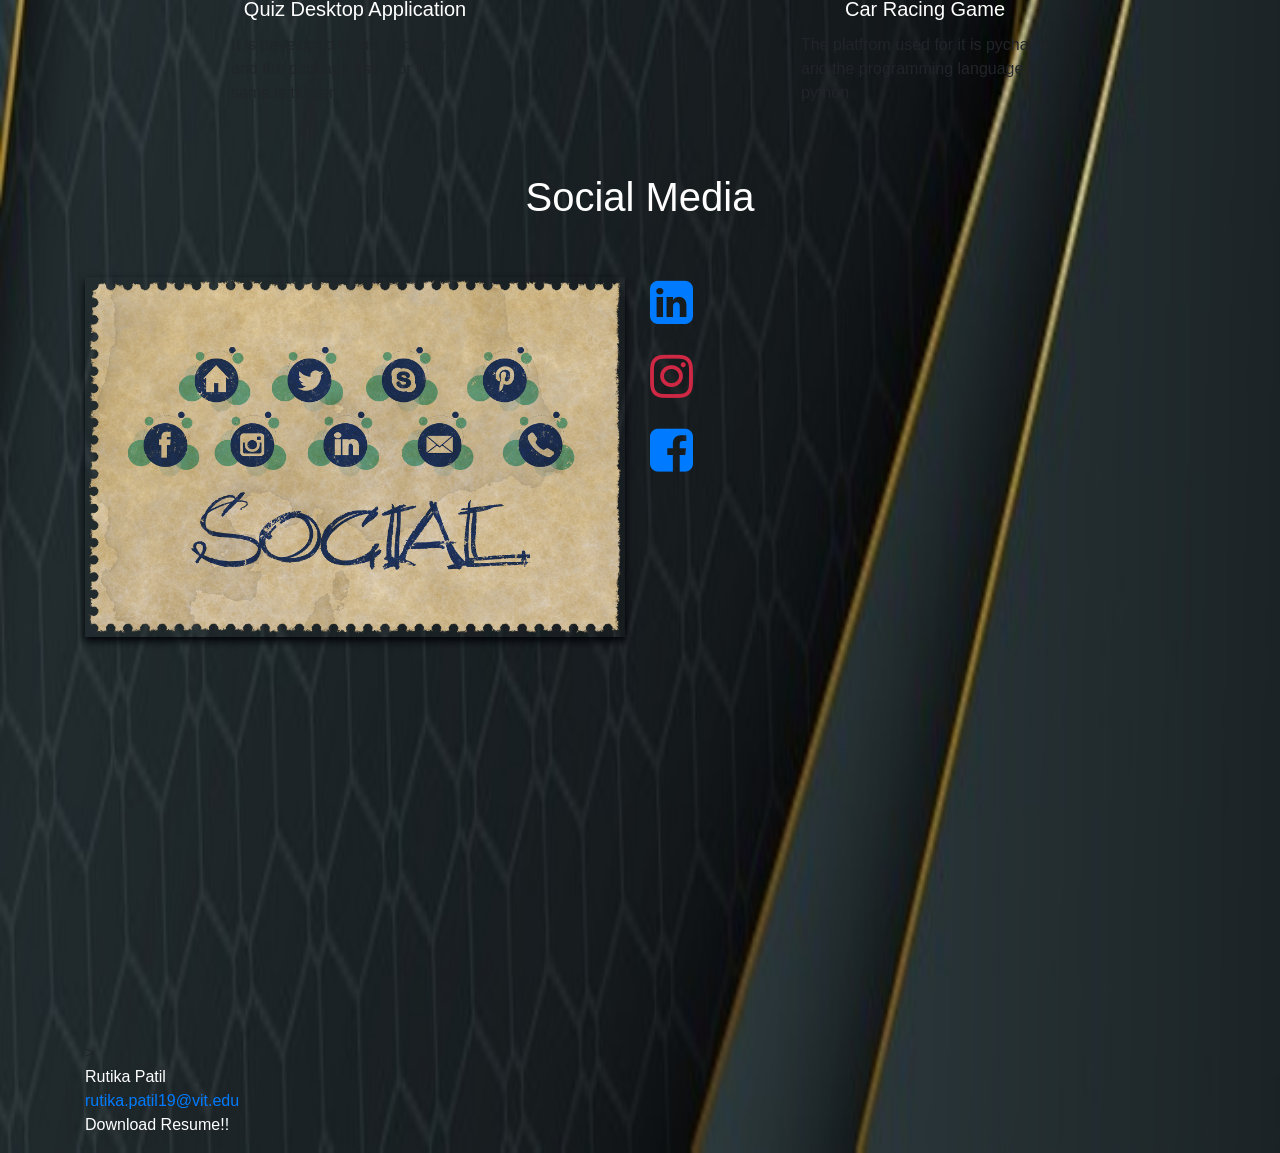
==== commit c9cc40a0: "skills" ====
--- a/index.html
+++ b/index.html
@@ -59,69 +59,80 @@
             <div class="col-6  text-white">
                 
                 <h1 class="text-warning ml-2">About me</h1>
-                <p>I am Student.Currently in <span class="text-success" style="font-size: 20px;">VIT college</span> pursuing Computer engineering.
-                    <br>My field of interests are web development and cyber security<br>
+                <p>I am student.Currently in <span class="text-success" style="font-size: 20px;">VIT college</span> pusuing Computer engineering.
+                    <br>My feild of intrests are web development and cyber security<br>
                 </div>  
         </div>       
-        <br><br>
                 <div id="footer" class="container main-container" style="text-align: center;">
                     <br><br><br>
                     <h1 class="text-warning">Skills</h1>
                     <p style="text-align: center;">
-                        <br><br><br>
-                        <table class="text-white" >
-                            <tr >
-                                <th>No.&nbsp;</th>
-                                <th>Name of language &nbsp;</th>
-                                <th>Experience</th>
-                            </tr>
-                            <tr>
-                                <td>1</td>
-                                <td>Python</td>
-                                <td><i class="fa fa-star" aria-hidden="true"></i>
-                                    <i class="fa fa-star" aria-hidden="true"></i>
-                                    <i class="fa fa-star" aria-hidden="true"></i>
-                                    <i class="fa fa-star-half" aria-hidden="true"></i>
-                                </td>
-                            </tr>
-                            <tr>
-                                <td>2</td>
-                                <td>C language</td>
-                                <td><i class="fa fa-star" aria-hidden="true"></i>
-                                    <i class="fa fa-star" aria-hidden="true"></i>
-                                    <i class="fa fa-star" aria-hidden="true"></i></td>
-                            </tr >
-                            <tr>
-                                <td>3</td>
-                                <td>C++</td>
-                                <td><i class="fa fa-star" aria-hidden="true"></i>
-                                    <i class="fa fa-star" aria-hidden="true"></i>
-                                    <i class="fa fa-star" aria-hidden="true"></i>
-                                </td>
-                            
-                            </tr>
-                            <tr>
-                                <td>4</td>
-                                <td>HTML</td>
-                                <td><i class="fa fa-star" aria-hidden="true"></i>
-                                    <i class="fa fa-star" aria-hidden="true"></i>
-                                    <i class="fa fa-star" aria-hidden="true"></i>
-                                    <i class="fa fa-star-half" aria-hidden="true"></i>
-                                </td>
-                            </tr>
-                            <tr>
-                                <td>5</td>
-                                <td>CSS</td>
-                                <td><i class="fa fa-star" aria-hidden="true"></i>
-                                    <i class="fa fa-star" aria-hidden="true"></i>
-                                    <i class="fa fa-star" aria-hidden="true"></i>
-                                    <i class="fa fa-star-half" aria-hidden="true"></i>
-                                </td>
-                            </tr>
-                
-                        </table>
-                    </p>
-                </p>
+                       
+                        <div id="carouselExampleIndicators" class="carousel slide" data-ride="carousel"data-interval="1900">
+                           
+                            <div class="carousel-inner">
+                              <div class="carousel-item active">
+                                <img  src="Images/python.jpg" alt="First slide">
+                                <p class="text-white">
+                                    <td ><i class="fa fa-star" aria-hidden="true"></i>
+                                        <i class="fa fa-star" aria-hidden="true"></i>
+                                        <i class="fa fa-star" aria-hidden="true"></i>
+                                        <i class="fa fa-star-half" aria-hidden="true"></i>
+                                    </td>
+                                </p>  
+                              </div>
+                              <div class="carousel-item">
+                                <img  src="Images/c.jpg" alt="First slide">
+                                <p class="text-white">
+                                    <td ><i class="fa fa-star" aria-hidden="true"></i>
+                                        <i class="fa fa-star" aria-hidden="true"></i>
+                                        <i class="fa fa-star" aria-hidden="true"></i>
+                                        <i class="fa fa-star-half" aria-hidden="true"></i>
+                                    </td>
+                                </p>
+                              </div>
+                              <div class="carousel-item">
+                                <img  src="Images/c++.jpg" alt="First slide">
+                                <p class="text-white">
+                                    <td><i class="fa fa-star" aria-hidden="true"></i>
+                                        <i class="fa fa-star" aria-hidden="true"></i>
+                                    </td>
+                                </p>
+                              </div>
+                              <div class="carousel-item">
+                                <img  src="Images/html.jpg" alt="First slide">
+                                <p class="text-white">
+                                    <td><i class="fa fa-star" aria-hidden="true"></i>
+                                        <i class="fa fa-star" aria-hidden="true"></i>
+                                        <i class="fa fa-star" aria-hidden="true"></i>
+                                        <i class="fa fa-star-half" aria-hidden="true"></i>
+                                    </td>
+                                </p>
+                              </div>
+                              <div class="carousel-item">
+                                <img  src="Images/css.jpg" alt="First slide">
+                                <p class="text-white">
+                                    <td><i class="fa fa-star" aria-hidden="true"></i>
+                                        <i class="fa fa-star" aria-hidden="true"></i>
+                                        <i class="fa fa-star" aria-hidden="true"></i>
+                                        <i class="fa fa-star-half" aria-hidden="true"></i>
+                                    </td>
+                                </p>
+                              </div>
+                            <a class="carousel-control-prev" href="#carouselExampleIndicators" role="button" data-slide="prev">
+                              <span class="carousel-control-prev-icon" aria-hidden="true"></span>
+                              <span class="sr-only">Previous</span>
+                            </a>
+                            <a class="carousel-control-next" href="#carouselExampleIndicators" role="button" data-slide="next">
+                              <span class="carousel-control-next-icon" aria-hidden="true"></span>
+                              <span class="sr-only">Next</span>
+                            </a>
+                          </div>
+                        
+                    </div>
+                </div>
+                        
+          
             </div>  
             </div>
         </div>
@@ -180,12 +191,12 @@
         </div>
     </div>
     </div>
-
+>
         
     <footer id="footer">
         <p class="text-white">Rutika Patil<br>
         <a href="rutika.patil19@vit.edu">rutika.patil19@vit.edu</a><br>
-        <a href="file:/// RESUME.docx" class="text-white" >Download Resume!!</a>
+        <a href="file:///E:\notes\Rutika RESUME.docx" class="text-white" >Download Resume!!</a>
     </p>
       </footer>
    
